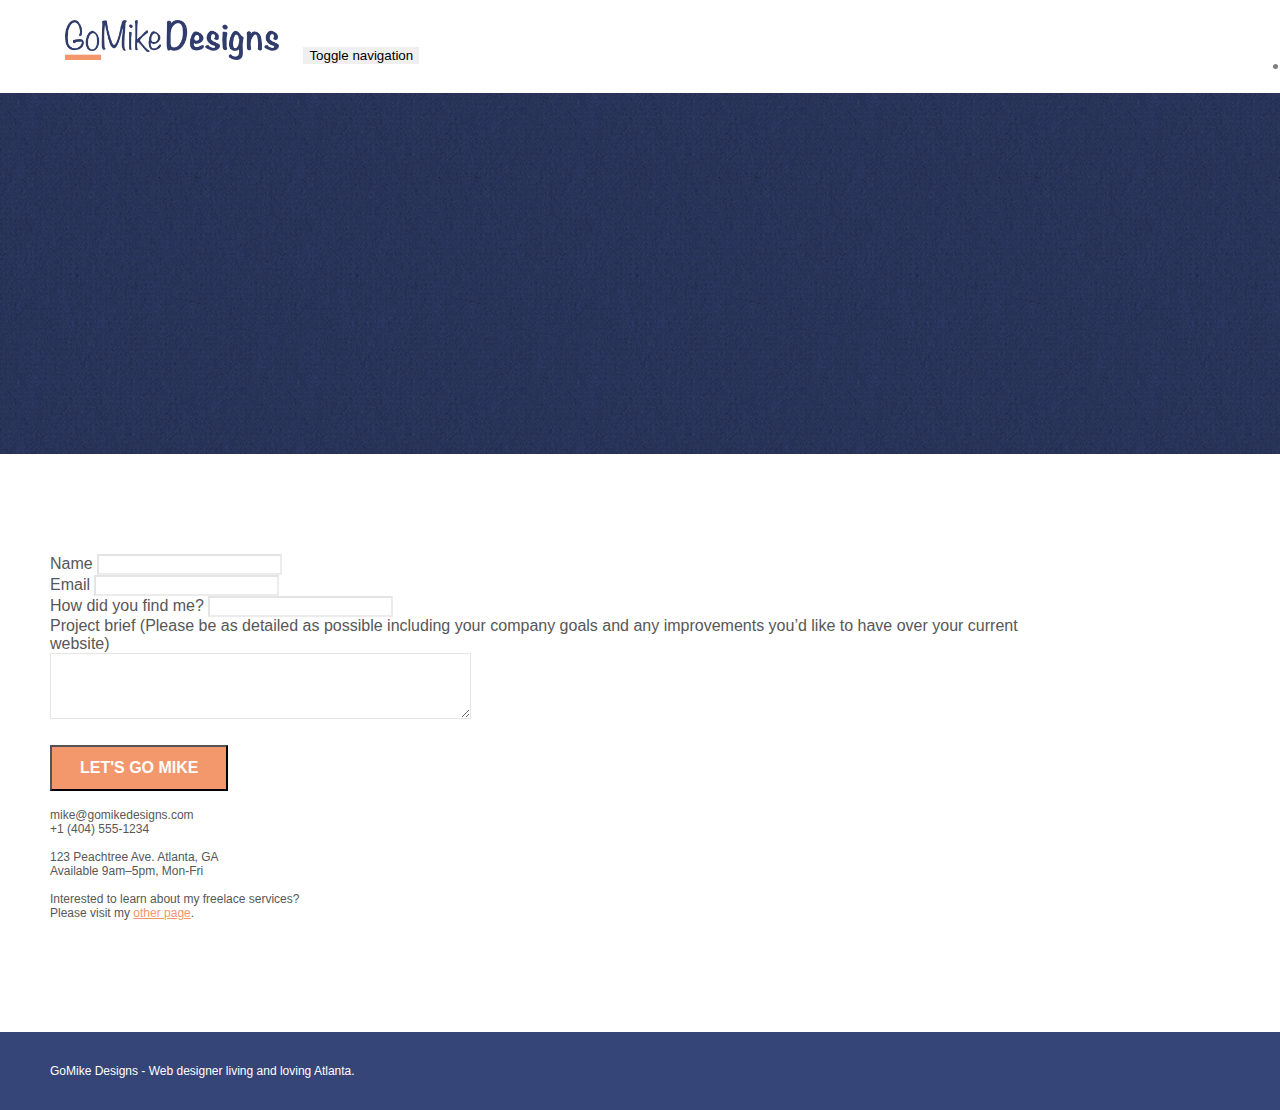
==== contact.html @ fe83f24f "Modify page2 title to Contact.html" ====
<!doctype html>
<html lang="en">
<head>
    <meta charset="utf-8">
    <meta name="keywords" content="">
    <meta name="description" content="">
    <meta name="viewport" content="width=device-width, initial-scale=1.0, viewport-fit=cover">
    <link rel="shortcut icon" type="image/png" href="favicon.jpg">
    
	<link rel="stylesheet" type="text/css" href="./css/bootstrap.min.css">
	<link rel="stylesheet" type="text/css" href="style.css">
	<link rel="stylesheet" type="text/css" href="./css/font-awesome.min.css">
	<link rel="stylesheet" type="text/css" href="./css/et-line.min.css">
	
    
	<script src="./js/jquery-2.1.0.min.js"></script>
	<script src="./js/bootstrap.min.js"></script>
	<script src="./js/blocs.min.js"></script>
	<script src="./js/jqBootstrapValidation.js"></script>
	<script src="./js/formHandler.js"></script>
    <title>page2</title>

    
<!-- Analytics -->
 
<!-- Analytics END -->
    
</head>
<body>
<!-- Main container -->
<div class="page-container">
    
<!-- bloc-0 -->
<div class="bloc bgc-white l-bloc " id="bloc-0">
	<div class="container bloc-sm">
		<nav class="navbar row">
			<div class="navbar-header">
				<a class="navbar-brand" href="index.html"><img src="img/atlanta%20web%20design%20logo.png"  height="40" /></a>
				<button id="nav-toggle" type="button" class="ui-navbar-toggle navbar-toggle" data-toggle="collapse" data-target=".navbar-1">
					<span class="sr-only">Toggle navigation</span><span class="icon-bar"></span><span class="icon-bar"></span><span class="icon-bar"></span>
				</button>
			</div>
			<div class="collapse navbar-collapse navbar-1 special-dropdown-nav">
				<ul class="site-navigation nav navbar-nav">
					<li>
						<a href="index.html">Home</a>
					</li>
					<li>
					</li>
					<li>
						<a href="contact.html">page2</a>
					</li>
				</ul>
			</div>
		</nav>
	</div>
</div>
<!-- bloc-0 END -->

<!-- bloc-6 -->
<div class="bloc bg-dots-bg bg-repeat bgc-dark-slate-blue d-bloc bloc-bg-texture texture-paper" id="bloc-6">
	<div class="container bloc-lg">
		<div class="row">
			<div class="col-sm-12">
				<p class="text-center hero-bloc-text tc-white">
					Let&rsquo;s talk web design!
				</p>
				<p class="text-center mg-lg tc-white tight-width-whitespace">
					I&rsquo;m super excited that you want to work together.<br>Please fill in the form below or get in touch so I can learn about your project <br>and we can setup time to &nbsp;talk websites and Atlanta city love.
				</p>
			</div>
		</div>
	</div>
</div>
<!-- bloc-6 END -->

<!-- bloc-7 -->
<div class="bloc bgc-white l-bloc" id="bloc-7">
	<div class="container bloc-lg">
		<div class="row">
			<div class="col-sm-6">
				<form id="form_1" novalidate success-msg="Your message has been sent." fail-msg="Sorry it seems that our mail server is not responding, Sorry for the inconvenience!">
					<div class="form-group">
						<label>
							Name
						</label>
						<input id="name" class="form-control" required />
					</div>
					<div class="form-group">
						<label>
							Email
						</label>
						<input id="email" class="form-control" type="email" required />
					</div>
					<div class="form-group">
						<label>
							How did you find me?
						</label>
						<input class="form-control" type="email" required id="input_504" />
					</div>
					<div class="form-group">
						<label>
							Project brief (Please be as detailed as possible including your company goals and any improvements you&rsquo;d like to have over your current website)<br>
						</label><textarea id="message" class="form-control" rows="4" cols="50" required></textarea>
					</div> 
					<button class="bloc-button btn btn-lg btn-block cta-hero btn-atomic-tangerine" type="submit">
						Let's go Mike
					</button>
				</form>
			</div>
			<div class="col-sm-6">
				<p>
					mike@gomikedesigns.com<br>+1 (404) 555-1234<br> <br>123 Peachtree Ave. Atlanta, GA<br>Available 9am–5pm, Mon-Fri <br> <br>Interested to learn about my freelace services? <br>Please visit my&nbsp;<a class="ltc-atomic-tangerine" href="index.html">other page</a>.
				</p>
			</div>
		</div>
	</div>
</div>
<!-- bloc-7 END -->

<!-- ScrollToTop Button -->
<a class="bloc-button btn btn-d scrollToTop" onclick="scrollToTarget('1')"><span class="fa fa-chevron-up"></span></a>
<!-- ScrollToTop Button END-->


<!-- Footer - bloc-8 -->
<div class="bloc bgc-dark-slate-blue d-bloc" id="bloc-8">
	<div class="container bloc-sm">
		<div class="row">
			<div class="col-sm-12">
				<p class="text-center white">
					GoMike Designs - Web designer living and loving Atlanta.<br>
				</p>
				<div class="row row-no-gutters social">
					<div class="col-sm-3">
						<div class="text-center">
							<a class="social" href="index.html"><span class="fa fa-twitter icon-md"></span></a>
						</div>
					</div>
					<div class="col-sm-3">
						<div class="text-center">
							<a class="social" href="index.html"><span class="fa fa-facebook icon-md"></span></a>
						</div>
					</div>
					<div class="col-sm-3">
						<div class="text-center">
							<a class="social" href="index.html"><span class="fa fa-dribbble icon-md"></span></a>
						</div>
					</div>
					<div class="col-sm-3">
						<div class="text-center">
							<a class="social" href="index.html"><span class="fa fa-instagram icon-md"></span></a>
						</div>
					</div>
				</div>
			</div>
		</div>
	</div>
</div>
<!-- Footer - bloc-8 END -->

</div>
<!-- Main container END -->
    

</body>
</html>
---- style.css ----
body {
    margin: 0;
    padding: 0;
    background: #FFF;
    overflow-x: hidden;
    -webkit-font-smoothing: antialiased;
    -moz-osx-font-smoothing: grayscale;
}

a,
button {
    transition: all .3s ease-in-out;
    outline: none!important;
}

a:hover {
    text-decoration: none;
    cursor: pointer;
}

#page-loading-blocs-notifaction {
    position: fixed;
    top: 0;
    bottom: 0;
    width: 100%;
    z-index: 100000;
    background: #FFFFFF url("img/pageload-spinner.gif") no-repeat center center;
}

.bloc {
    width: 100%;
    clear: both;
    background: 50% 50% no-repeat;
    padding: 0 50px;
    -webkit-background-size: cover;
    -moz-background-size: cover;
    -o-background-size: cover;
    background-size: cover;
    position: relative;
}

.bloc .container {
    padding-left: 0;
    padding-right: 0;
}

.bloc-lg {
    padding: 100px 50px;
}

.bloc-md {
    padding: 50px;
}

.bloc-sm {
    padding: 20px 50px;
}

.bg-center,
.bg-l-edge,
.bg-r-edge,
.bg-t-edge,
.bg-b-edge,
.bg-tl-edge,
.bg-bl-edge,
.bg-tr-edge,
.bg-br-edge,
.bg-repeat {
    -webkit-background-size: auto!important;
    -moz-background-size: auto!important;
    -o-background-size: auto!important;
    background-size: auto!important;
}

.bg-repeat {
    background: repeat;
}

.bg-t-edge {
    background: top no-repeat;
}

.bloc-bg-texture::before {
    content: "";
    background-size: 2px 2px;
    position: absolute;
    top: 0;
    bottom: 0;
    left: 0;
    right: 0;
}

.texture-paper::before {
    background: url("img/texture-paper.webp");
    background-size: 280px 280px;
}

.b-parallax {
    background-attachment: fixed;
}

.d-bloc {
    color: rgba(255, 255, 255, .7);
}

.d-bloc button:hover {
    color: rgba(255, 255, 255, .9);
}

.d-bloc .icon-round,
.d-bloc .icon-square,
.d-bloc .icon-rounded,
.d-bloc .icon-semi-rounded-a,
.d-bloc .icon-semi-rounded-b {
    border-color: rgba(255, 255, 255, .9);
}

.d-bloc .divider-h span {
    border-color: rgba(255, 255, 255, .2);
}

.d-bloc .a-btn,
.d-bloc .navbar a,
.d-bloc .navbar-brand,
.d-bloc a .icon-sm,
.d-bloc a .icon-md,
.d-bloc a .icon-lg,
.d-bloc a .icon-xl,
.d-bloc h1 a,
.d-bloc h2 a,
.d-bloc h3 a,
.d-bloc h4 a,
.d-bloc h5 a,
.d-bloc h6 a,
.d-bloc p a {
    color: rgba(255, 255, 255, .6);
}

.d-bloc .a-btn:hover,
.d-bloc .navbar a:hover,
.d-bloc .navbar-brand:hover,
.d-bloc a:hover .icon-sm,
.d-bloc a:hover .icon-md,
.d-bloc a:hover .icon-lg,
.d-bloc a:hover .icon-xl,
.d-bloc h1 a:hover,
.d-bloc h2 a:hover,
.d-bloc h3 a:hover,
.d-bloc h4 a:hover,
.d-bloc h5 a:hover,
.d-bloc h6 a:hover,
.d-bloc p a:hover {
    color: rgba(255, 255, 255, 1);
}

.d-bloc .navbar-toggle .icon-bar {
    background: rgba(255, 255, 255, 1);
}

.d-bloc .btn-wire,
.d-bloc .btn-wire:hover {
    color: rgba(255, 255, 255, 1);
    border-color: rgba(255, 255, 255, 1);
}

.d-bloc .panel {
    color: rgba(0, 0, 0, .5);
}

.d-bloc .panel button:hover {
    color: rgba(0, 0, 0, .7);
}

.d-bloc .panel icon {
    border-color: rgba(0, 0, 0, .7);
}

.d-bloc .panel .divider-h span {
    border-color: rgba(0, 0, 0, .1);
}

.d-bloc .panel .a-btn {
    color: rgba(0, 0, 0, .6);
}

.d-bloc .panel .a-btn:hover {
    color: rgba(0, 0, 0, 1);
}

.d-bloc .panel .btn-wire,
.d-bloc .panel .btn-wire:hover {
    color: rgba(0, 0, 0, .7);
    border-color: rgba(0, 0, 0, .3);
}

.d-bloc .panel,
.l-bloc {
    color: rgba(0, 0, 0, .5);
}

.d-bloc .panel button:hover,
.l-bloc button:hover {
    color: rgba(0, 0, 0, .7);
}

.l-bloc .icon-round,
.l-bloc .icon-square,
.l-bloc .icon-rounded,
.l-bloc .icon-semi-rounded-a,
.l-bloc .icon-semi-rounded-b {
    border-color: rgba(0, 0, 0, .7);
}

.d-bloc .panel .divider-h span,
.l-bloc .divider-h span {
    border-color: rgba(0, 0, 0, .1);
}

.d-bloc .panel .a-btn,
.l-bloc .a-btn,
.l-bloc .navbar a,
.l-bloc .navbar-brand,
.l-bloc a .icon-sm,
.l-bloc a .icon-md,
.l-bloc a .icon-lg,
.l-bloc a .icon-xl,
.l-bloc h1 a,
.l-bloc h2 a,
.l-bloc h3 a,
.l-bloc h4 a,
.l-bloc h5 a,
.l-bloc h6 a,
.l-bloc p a {
    color: rgba(0, 0, 0, .6);
}

.d-bloc .panel .a-btn:hover,
.l-bloc .a-btn:hover,
.l-bloc .navbar a:hover,
.l-bloc .navbar-brand:hover,
.l-bloc a:hover .icon-sm,
.l-bloc a:hover .icon-md,
.l-bloc a:hover .icon-lg,
.l-bloc a:hover .icon-xl,
.l-bloc h1 a:hover,
.l-bloc h2 a:hover,
.l-bloc h3 a:hover,
.l-bloc h4 a:hover,
.l-bloc h5 a:hover,
.l-bloc h6 a:hover,
.l-bloc p a:hover {
    color: rgba(0, 0, 0, 1);
}

.l-bloc .navbar-toggle .icon-bar {
    color: rgba(0, 0, 0, .6);
}

.d-bloc .panel .btn-wire,
.d-bloc .panel .btn-wire:hover,
.l-bloc .btn-wire,
.l-bloc .btn-wire:hover {
    color: rgba(0, 0, 0, .7);
    border-color: rgba(0, 0, 0, .3);
}

.voffset {
    margin-top: 30px;
}

.voffset-lg {
    margin-top: 80px;
}

.row-no-gutters {
    margin-right: 0;
    margin-left: 0;
}

.row.row-no-gutters > [class^="col-"],
.row.row-no-gutters > [class*=" col-"] {
    padding-right: 0;
    padding-left: 0;
}

#bloc-2-services p {
    font-size: 11px;
}

.navbar {
    margin-bottom: 0;
    z-index: 1;
}

.navbar-brand {
    height: auto;
    padding: 3px 15px;
    font-size: 25px;
    font-weight: normal;
    font-weight: 600;
    line-height: 44px;
}

.navbar-brand img {
    max-height: 200px;
    margin: 0 5px 0 0;
    display: inline;
}

.navbar-brand img[src$=svg] {
    min-width: 100px;
}

.nav-center .navbar-brand img {
    margin: 0;
}

.navbar .nav {
    padding-top: 2px;
    margin-right: -16px;
    float: right;
    z-index: 1;
}

.nav > li {
    float: left;
    margin-top: 4px;
    font-size: 16px;
}

.navbar-nav .open .dropdown-menu > li > a {
    text-align: inherit;
}

.nav > li a:hover,
.nav > li a:focus {
    background: transparent;
}

.navbar-toggle {
    margin: 10px 10px 0 0;
    border: 0px;
}

.navbar-toggle:hover {
    background: transparent!important;
}

.navbar-toggle .icon-bar {
    background-color: rgba(0, 0, 0, .5);
    width: 26px;
}

.nav-invert .navbar .nav {
    float: left;
}

.nav-invert .navbar-header,
.nav-invert .navbar-brand {
    float: right;
    position: relative;
    z-index: 2;
}

@media (min-width: 768px) {
    .site-navigation {
        position: absolute;
        top: 50%;
        right: 20px;
        transform: translate(0, -50%);
        -webkit-transform: translateY(-50%);
    }
    .nav > li .dropdown-menu a,
    .nav > li .dropdown-menu a:hover {
        color: #484848;
    }
    .nav-invert .site-navigation {
        left: 0;
        right: 0;
    }
    .nav-center {
        text-align: center;
    }
    .nav-center .navbar-header {
        width: 100%;
    }
    .nav-center .navbar-header,
    .nav-center .navbar-brand,
    .nav-center .nav > li {
        float: none;
        display: inline-block;
    }
    .nav-center .site-navigation {
        position: relative;
        width: 100%;
        right: 0;
        margin-right: 0px;
        margin-top: 20px;
    }
    .nav-center.mini-nav .navbar-toggle {
        float: none;
        margin: 10px auto 0;
    }
}

.nav > li > .dropdown a {
    background: none!important;
    display: block;
    padding: 14px 15px;
}

nav .caret {
    margin: 0 5px;
}

.dropdown-menu .dropdown-menu {
    top: -8px;
    left: 100%;
}

.dropdown-menu .dropmenu-flow-right {
    top: 100%;
    left: 0;
    margin-left: -1px;
    border-top-left-radius: 0;
    border-top-right-radius: 0;
}

.dropdown-menu .dropdown span {
    border: 4px solid black;
    border-top-color: transparent;
    border-right-color: transparent;
    border-bottom-color: transparent;
    margin: 6px -5px 0 0!important;
    float: right;
}

.mg-md {
    margin-top: 10px;
    margin-bottom: 20px;
}

.mg-lg {
    margin-top: 10px;
    margin-bottom: 40px;
}

.btn {
    margin: 0 5px 5px 0;
}

.btn.pull-right {
    margin: 0 0 5px 5px;
}

.btn-d,
.btn-d:hover,
.btn-d:focus {
    color: #FFF;
    background: rgba(0, 0, 0, .3);
}

button {
    outline: none!important;
}

.btn-rd {
    border-radius: 40px;
}

.btn-clean {
    border: 1px solid rgba(0, 0, 0, .08);
    border-bottom-color: rgba(0, 0, 0, .1);
    text-shadow: 0 1px 0 rgba(0, 0, 1, .1);
    box-shadow: 0 1px 3px rgba(0, 0, 1, .25), inset 0 1px 0 0 rgba(255, 255, 255, .15);
}

.icon-md {
    font-size: 30px!important;
}

.icon-lg {
    font-size: 60px!important;
}

.sm-shadow {
    text-shadow: 0 1px 2px rgba(0, 0, 0, .3);
}

.panel-sq,
.panel-sq .panel-heading,
.panel-sq .panel-footer {
    border-radius: 0;
}

.panel-rd {
    border-radius: 30px;
}

.panel-rd .panel-heading {
    border-radius: 29px 29px 0 0;
}

.panel-rd .panel-footer {
    border-radius: 0 0 29px 29px;
}

.form-control {
    border-color: rgba(0, 0, 0, .1);
    box-shadow: none;
}

.scrollToTop {
    width: 40px;
    height: 40px;
    position: fixed;
    bottom: 20px;
    right: 20px;
    opacity: 0;
    z-index: 500;
    transition: all .3s ease-in-out;
}

.scrollToTop span {
    margin-top: 6px;
}

.showScrollTop {
    font-size: 14px;
    opacity: 1;
}

a[data-lightbox] {
    position: relative;
    display: block;
    text-align: center;
}

a[data-lightbox]:hover::before {
    content: "+";
    font-family: "HelveticaNeue-Light", "Helvetica Neue Light", "Helvetica Neue", Helvetica, Arial;
    font-size: 32px;
    width: 50px;
    height: 50px;
    margin-left: -25px;
    border-radius: 50%;
    background: rgba(0, 0, 0, .6);
    color: #FFF;
    font-weight: 100;
    z-index: 1;
    position: absolute;
    top: 50%;
    transform: translateY(-50%);
    -webkit-transform: translateY(-50%);
}

a[data-lightbox]:hover img {
    opacity: 0.6;
    -webkit-animation-fill-mode: none;
    animation-fill-mode: none;
}

#lightbox-modal {
    display: flex;
    align-items: center;
}

#lightbox-modal .modal-dialog {
    width: 90%;
    max-width: 900px;
    margin: 0 auto 0;
}

#lightbox-modal .modal-dialog img {
    max-height: 90vh;
    margin: 0 auto;
}

.lightbox-caption {
    padding: 20px;
    color: #FFF;
    background: rgba(0, 0, 0, .5);
    position: absolute;
    left: 15px;
    right: 15px;
    bottom: 5px;
}

.close-lightbox {
    color: #FFF;
    font-size: 30px;
    position: absolute;
    top: 20px;
    right: 20px;
    z-index: 20;
    background: rgba(0, 0, 0, .5);
    border: none;
    line-height: 30px;
    padding: 0 9px 5px;
    opacity: 0.3;
}

.close-lightbox:hover,
.next-lightbox:hover,
.prev-lightbox:hover {
    opacity: 1.0;
    color: #FFF;
}

.next-lightbox,
.prev-lightbox {
    font-size: 20px;
    color: rgba(255, 255, 255, .9);
    background: rgba(0, 0, 0, .5);
    transition: all .2s ease-in-out;
    position: absolute;
    top: 45%;
    z-index: 1;
    opacity: 0.4;
}

.next-lightbox {
    padding: 6px 8px 1px 13px;
    right: 25px;
}

.prev-lightbox {
    padding: 6px 13px 1px 10px;
    left: 25px;
}

.snapshot-lb .modal-body {
    padding-bottom: 45px;
}

.snapshot-lb .lightbox-caption {
    padding: 0;
    color: rgba(0, 0, 0, .5);
    background: none;
}

h1,
h2,
h3,
h4,
h5,
h6,
p,
label,
.btn,
a {
    font-family: "helvetica";
    font-weight: 400;
    color: #575757!important;
}

.container {
    max-width: 1000px;
}

.hero-bloc-text {
    font-size: 38px;
}

.hero-bloc-text-sub {
    font-size: 36px;
}

.statement-bloc-text {
    line-height: 26px;
    font-style: italic;
    font-size: 20px;
    text-align: center;
    font-weight: lighter;
    max-width: 520px;
    margin: auto auto auto auto;
}

p {
    font-size: 12px;
}

.tight-width-whitespace {
    max-width: 600px;
    margin: auto auto auto auto;
}

.h1 {
    font-size: 20px;
    font-family: "Open Sans";
}

.cta-hero {
    margin-top: 22px;
    color: #FFFFFF!important;
    text-transform: uppercase;
    padding: 12px 28px 12px 28px;
    font-size: 1.0em;
    font-weight: 700;
}

.social {
    max-width: 400px;
    margin: auto auto auto auto;
}

h2 {
    font-size: 22px;
    line-height: 1.4em;
}

h3 {
    font-size: 15px;
    text-transform: uppercase;
    font-weight: 700;
    color: #333333!important;
}

.med-width-whitespace {
    max-width: 800px;
    margin: auto auto auto auto;
    box-shadow: 0px 0px 0px #000000;
}

h1 {
    color: #333333!important;
}

h4 {
    color: #333333!important;
}

.icons {
    margin-bottom: 14px;
    margin-top: 24px;
}

.white {
    color: #FFFFFF!important;
}

.portfolio-thumb {
    margin-bottom: 24px;
}

.portfolio-row {
    margin-bottom: 44px;
    margin-top: 50px;
}

.avatar {
    box-shadow: 0px 4px 9px rgba(0, 0, 0, 0.3);
}

.black-background {
    background-color: rgba(35, 31, 32, 0.7);
    padding: 40px 40px 40px 40px;
}

.bold-link {
    font-weight: 900;
    text-decoration: underline!important;
}

.service-header {
    font-size: 15px;
    font-weight: 700;
    text-transform: uppercase;
}

.bgc-white {
    background-color: #FFFFFF;
}

.bgc-dark-slate-blue {
    background-color: #364577;
}

.bgc-atomic-tangerine {
    background-color: #F3976C;
}

.tc-white {
    color: #364577!important;
}

.btn-atomic-tangerine {
    background: #F3976C;
    color: #FFFFFF!important;
}

.btn-atomic-tangerine:hover {
    background: #c27956!important;
    color: #FFFFFF!important;
}

.ltc-white {
    color: #FFFFFF!important;
}

.ltc-white:hover {
    color: #cccccc!important;
}

.ltc-atomic-tangerine {
    color: #F3976C!important;
}

.ltc-atomic-tangerine:hover {
    color: #c27956!important;
}

.icon-dark-slate-blue {
    color: #364577!important;
    border-color: #364577!important;
}

.bg-dots-bg {
    background-image: url("img/dots-bg.png");
}

.bg-lines-h2-bg {
    background-image: url("img/lines-h2-bg.png");
}

.bg-atlanta-20made-20sign {
    background-image: url("img/atlanta%20made%20sign.webp");
}

.bg-atlanta-20made-20sign-20orange {
    background-image: url("img/atlanta%20made%20sign%20orange.webp");
}

@media (max-width: 1024px) {
    .bloc {
        padding-left: 20px;
        padding-right: 20px;
    }
    .bloc.full-width-bloc,
    .bloc-tile-2.full-width-bloc .container,
    .bloc-tile-3.full-width-bloc .container,
    .bloc-tile-4.full-width-bloc .container {
        padding-left: 0;
        padding-right: 0;
    }
}

@media (max-width: 992px) and (min-width: 768px) {
    .navbar .nav {
        max-width: 80%
    }
    .nav-center.navbar .nav {
        max-width: 100%
    }
}

@media only screen and (min-device-width: 768px) and (max-device-width: 1024px) and (orientation: landscape) {
    .b-parallax {
        background-attachment: scroll;
    }
}

@media only screen and (min-device-width: 1024px) and (max-device-width: 1366px) and (-webkit-min-device-pixel-ratio: 1.5) {
    .b-parallax {
        background-attachment: scroll;
    }
}

@media (max-width: 991px) {
    .container {
        width: 100%;
    }
    .b-parallax {
        background-attachment: scroll;
    }
    .page-container,
    #hero-bloc {
        overflow-x: hidden;
        position: relative;
    }
    .bloc {
        padding-left: constant(safe-area-inset-left);
        padding-right: constant(safe-area-inset-right);
    }
    .bloc-group,
    .bloc-group .bloc {
        display: block;
        width: 100%;
    }
    .bloc-fill-screen .fill-bloc-top-edge,
    .bloc-fill-screen .fill-bloc-bottom-edge {
        padding: 0 20px;
        padding-left: constant(safe-area-inset-left);
        padding-right: constant(safe-area-inset-right);
    }
}

@media (max-width: 767px) {
    .page-container {
        overflow-x: hidden;
        position: relative;
    }
    h1,
    h2,
    h3,
    h4,
    h5,
    h6,
    p,
    #disqus_thread {
        padding-left: 10px!important;
        padding-right: 10px!important;
    }
    .b-parallax {
        background-attachment: scroll;
    }
    .navbar .nav {
        padding-top: 0;
        border-top: 1px solid rgba(0, 0, 0, .2);
        float: none!important;
    }
    .navbar.row {
        margin-left: 0;
        margin-right: 0;
    }
    .site-navigation {
        position: inherit;
        transform: none;
        -webkit-transform: none;
        -ms-transform: none;
    }
    .nav > li {
        margin-top: 0;
        border-bottom: 1px solid rgba(0, 0, 0, .1);
        background: rgba(0, 0, 0, .05);
        text-align: left;
        padding-left: 15px;
        width: 100%;
    }
    .nav > li:hover {
        background: rgba(0, 0, 0, .08);
    }
    .dropdown .dropdown a .caret {
        float: none;
        margin: 5px 0 0 10px!important;
        border: 4px solid black;
        border-bottom-color: transparent;
        border-right-color: transparent;
        border-left-color: transparent;
    }
    #hero-bloc .navbar .nav {
        background: rgba(0, 0, 0, .8);
    }
    #hero-bloc .navbar .nav a {
        color: rgba(255, 255, 255, .6);
    }
    .hero {
        padding: 50px 0;
    }
    .hero-nav {
        left: -1px;
        right: -1px;
    }
    .navbar-collapse {
        padding: 0;
        overflow-x: hidden;
        -webkit-box-shadow: none;
        box-shadow: none;
    }
    .navbar-brand img {
        max-height: 40px;
        width: auto;
    }
    .nav-invert .navbar-header {
        float: none;
        width: 100%;
    }
    .nav-invert .navbar-toggle {
        float: left;
        margin-left: 10px;
    }
    .bloc {
        padding-left: 0;
        padding-right: 0;
    }
    .bloc-xxl,
    .bloc-xl,
    .bloc-lg {
        padding: 40px 0;
    }
    .bloc-sm,
    .bloc-md {
        padding-left: 0;
        padding-right: 0;
    }
    .bloc-tile-2 .container,
    .bloc-tile-3 .container,
    .bloc-tile-4 .container,
    .bloc-fill-screen .fill-bloc-top-edge,
    .bloc-fill-screen .fill-bloc-bottom-edge {
        padding-left: 0;
        padding-right: 0;
    }
    .a-block {
        padding: 0 10px;
    }
    .btn-dwn {
        display: none;
    }
    .voffset {
        margin-top: 5px;
    }
    .voffset-md {
        margin-top: 20px;
    }
    .voffset-lg {
        margin-top: 30px;
    }
    form {
        padding: 5px;
    }
    .close-lightbox {
        display: inline-block;
    }
    .blocsapp-device-iphone5 {
        background-size: 216px 425px;
        padding-top: 60px;
        width: 216px;
        height: 425px;
    }
    .blocsapp-device-iphone5 img {
        width: 180px;
        height: 320px;
    }
}

@media (max-width: 400px) {
    .bloc {
        padding-left: 0;
        padding-right: 0;
    }
}

@media (max-width: 767px) {
    .bloc-mob-center-text {
        text-align: center;
    }
}
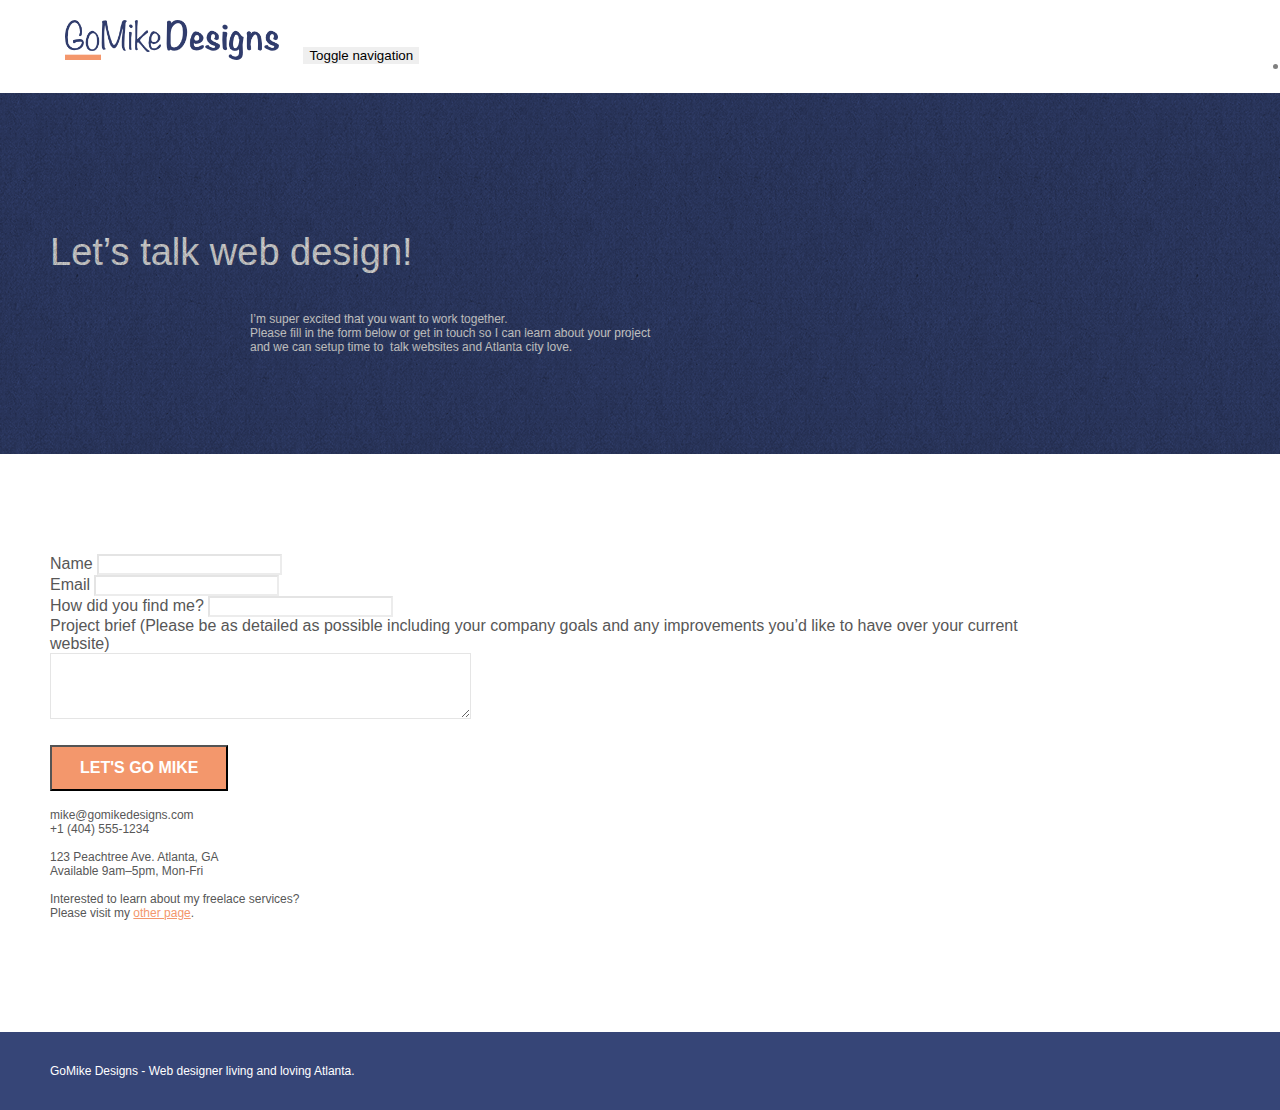
==== commit d0e060e0: "Change title page2 to Contact Us moved js script" ====
--- a/contact.html
+++ b/contact.html
@@ -13,12 +13,7 @@
 	<link rel="stylesheet" type="text/css" href="./css/et-line.min.css">
 	
     
-	<script src="./js/jquery-2.1.0.min.js"></script>
-	<script src="./js/bootstrap.min.js"></script>
-	<script src="./js/blocs.min.js"></script>
-	<script src="./js/jqBootstrapValidation.js"></script>
-	<script src="./js/formHandler.js"></script>
-    <title>page2</title>
+    <title>Contact Us</title>
 
     
 <!-- Analytics -->
@@ -161,6 +156,12 @@
 
 </div>
 <!-- Main container END -->
+
+<script src="./js/jquery-2.1.0.min.js"></script>
+<script src="./js/bootstrap.min.js"></script>
+<script src="./js/blocs.min.js"></script>
+<script src="./js/jqBootstrapValidation.js"></script>
+<script src="./js/formHandler.js"></script>
     
 
 </body>
--- a/style.css
+++ b/style.css
@@ -781,7 +781,7 @@
 }
 
 .tc-white {
-    color: #364577!important;
+    color: #f5f5f5 !important;
 }
 
 .btn-atomic-tangerine {
@@ -1045,4 +1045,13 @@
     .bloc-mob-center-text {
         text-align: center;
     }
+}
+
+.nav-links {
+    text-decoration: underline;
+}
+
+.nav-links:hover {
+    cursor: pointer;
+
 }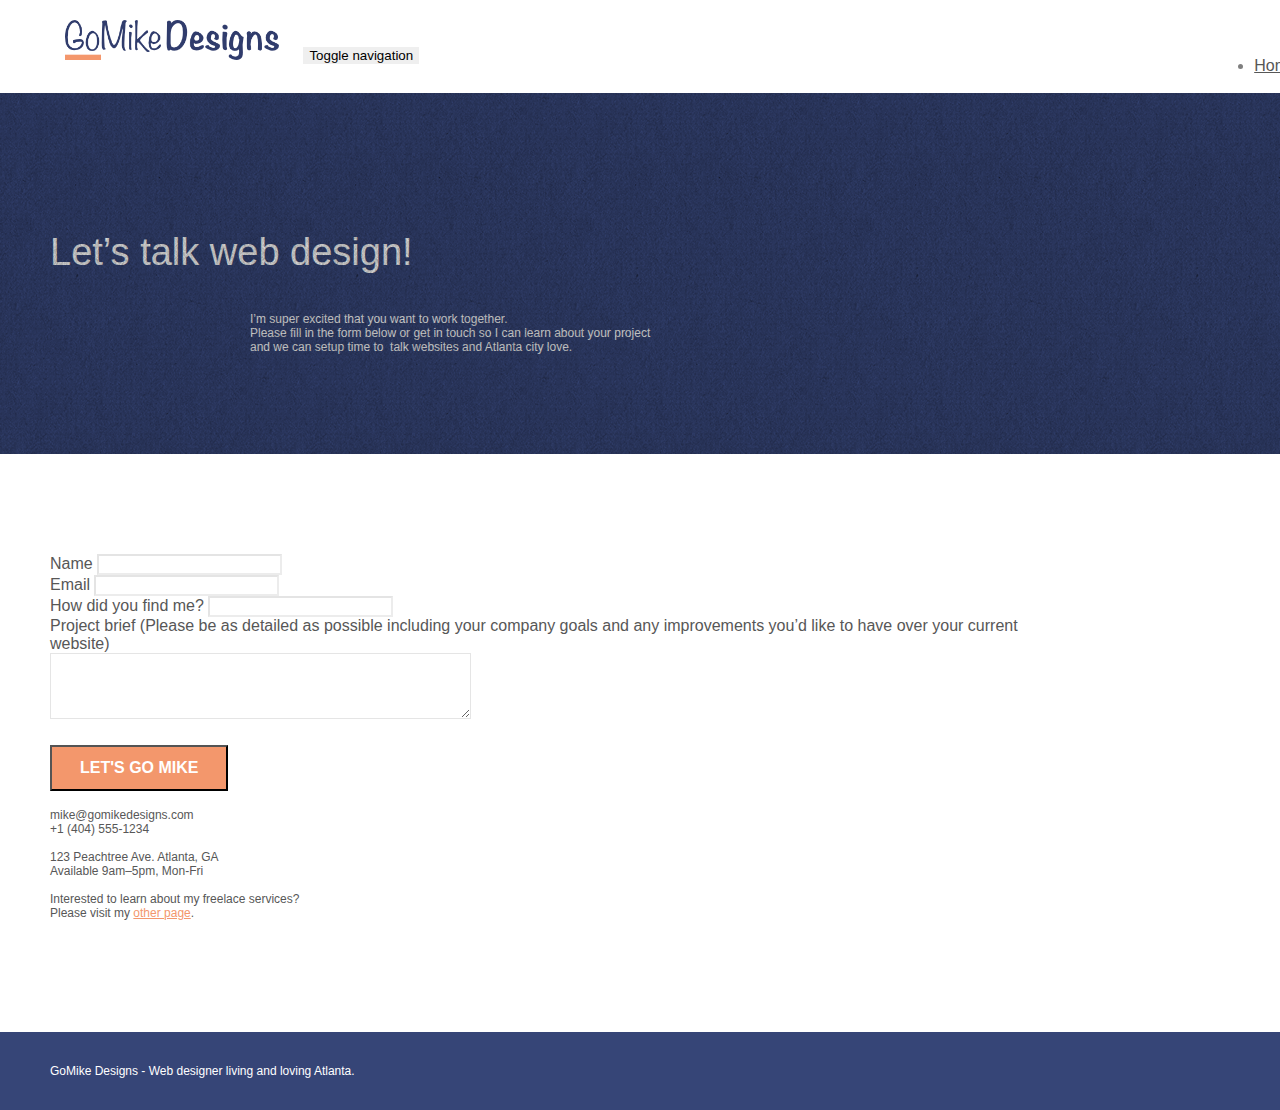
==== commit d482ab6e: "add aria labels contact us page footer" ====
--- a/contact.html
+++ b/contact.html
@@ -2,8 +2,9 @@
 <html lang="en">
 <head>
     <meta charset="utf-8">
-    <meta name="keywords" content="">
-    <meta name="description" content="">
+	<meta name="keywords" content="freelance web designer atlanta, freelance web developer,  web developer for hire, freelance website designer, freelance website developer, freelance graphic designer websites, freelance web designer near me, front end web developer, frontend developer
+	, freelance front end developer, website developer, web design company, website development company, web development services, website developer near me">
+    <meta name="description" content="Hi, this is Mike! I'm a freelance web designer from Atlanta Georgia and this is my web design company - GoMike Design. Here at GoMike Design we take pride in helping you turn your website design dreams into reality. Hop in and come see the wonderful web development services we offer. We obviously offer, frontend development, we have plenty frontend developers for hire, we can support you with your website strategy and also help with logo design. If you live around Atlanta, Georgia, you've just found a website developer near you">
     <meta name="viewport" content="width=device-width, initial-scale=1.0, viewport-fit=cover">
     <link rel="shortcut icon" type="image/png" href="favicon.jpg">
     
@@ -23,10 +24,10 @@
 </head>
 <body>
 <!-- Main container -->
-<div class="page-container">
+<main class="page-container">
     
 <!-- bloc-0 -->
-<div class="bloc bgc-white l-bloc " id="bloc-0">
+<header class="bloc bgc-white l-bloc " id="bloc-0">
 	<div class="container bloc-sm">
 		<nav class="navbar row">
 			<div class="navbar-header">
@@ -38,22 +39,22 @@
 			<div class="collapse navbar-collapse navbar-1 special-dropdown-nav">
 				<ul class="site-navigation nav navbar-nav">
 					<li>
-						<a href="index.html">Home</a>
+						<a href="index.html" aria-label="visit our home page">Home</a>
 					</li>
 					<li>
 					</li>
 					<li>
-						<a href="contact.html">page2</a>
+						<a href="contact.html">Contact Us</a>
 					</li>
 				</ul>
 			</div>
 		</nav>
 	</div>
-</div>
+</header>
 <!-- bloc-0 END -->
 
 <!-- bloc-6 -->
-<div class="bloc bg-dots-bg bg-repeat bgc-dark-slate-blue d-bloc bloc-bg-texture texture-paper" id="bloc-6">
+<section class="bloc bg-dots-bg bg-repeat bgc-dark-slate-blue d-bloc bloc-bg-texture texture-paper" id="bloc-6">
 	<div class="container bloc-lg">
 		<div class="row">
 			<div class="col-sm-12">
@@ -66,7 +67,7 @@
 			</div>
 		</div>
 	</div>
-</div>
+</section>
 <!-- bloc-6 END -->
 
 <!-- bloc-7 -->
@@ -119,7 +120,7 @@
 
 
 <!-- Footer - bloc-8 -->
-<div class="bloc bgc-dark-slate-blue d-bloc" id="bloc-8">
+<footer class="bloc bgc-dark-slate-blue d-bloc" id="bloc-8">
 	<div class="container bloc-sm">
 		<div class="row">
 			<div class="col-sm-12">
@@ -129,32 +130,32 @@
 				<div class="row row-no-gutters social">
 					<div class="col-sm-3">
 						<div class="text-center">
-							<a class="social" href="index.html"><span class="fa fa-twitter icon-md"></span></a>
+							<a class="social" href="index.html" aria-label="Mike's twitter handle"><span class="fa fa-twitter icon-md"></span></a>
 						</div>
 					</div>
 					<div class="col-sm-3">
 						<div class="text-center">
-							<a class="social" href="index.html"><span class="fa fa-facebook icon-md"></span></a>
+							<a class="social" href="index.html" aria-label="Mike's facebook handle"><span class="fa fa-facebook icon-md"></span></a>
 						</div>
 					</div>
 					<div class="col-sm-3">
 						<div class="text-center">
-							<a class="social" href="index.html"><span class="fa fa-dribbble icon-md"></span></a>
+							<a class="social" href="index.html" aria-label="Mike's dribble handle"><span class="fa fa-dribbble icon-md"></span></a>
 						</div>
 					</div>
 					<div class="col-sm-3">
 						<div class="text-center">
-							<a class="social" href="index.html"><span class="fa fa-instagram icon-md"></span></a>
+							<a class="social" href="index.html" aria-label="Mike's instagram handle"><span class="fa fa-instagram icon-md"></span></a>
 						</div>
 					</div>
 				</div>
 			</div>
 		</div>
 	</div>
-</div>
+</footer>
 <!-- Footer - bloc-8 END -->
 
-</div>
+</main>
 <!-- Main container END -->
 
 <script src="./js/jquery-2.1.0.min.js"></script>
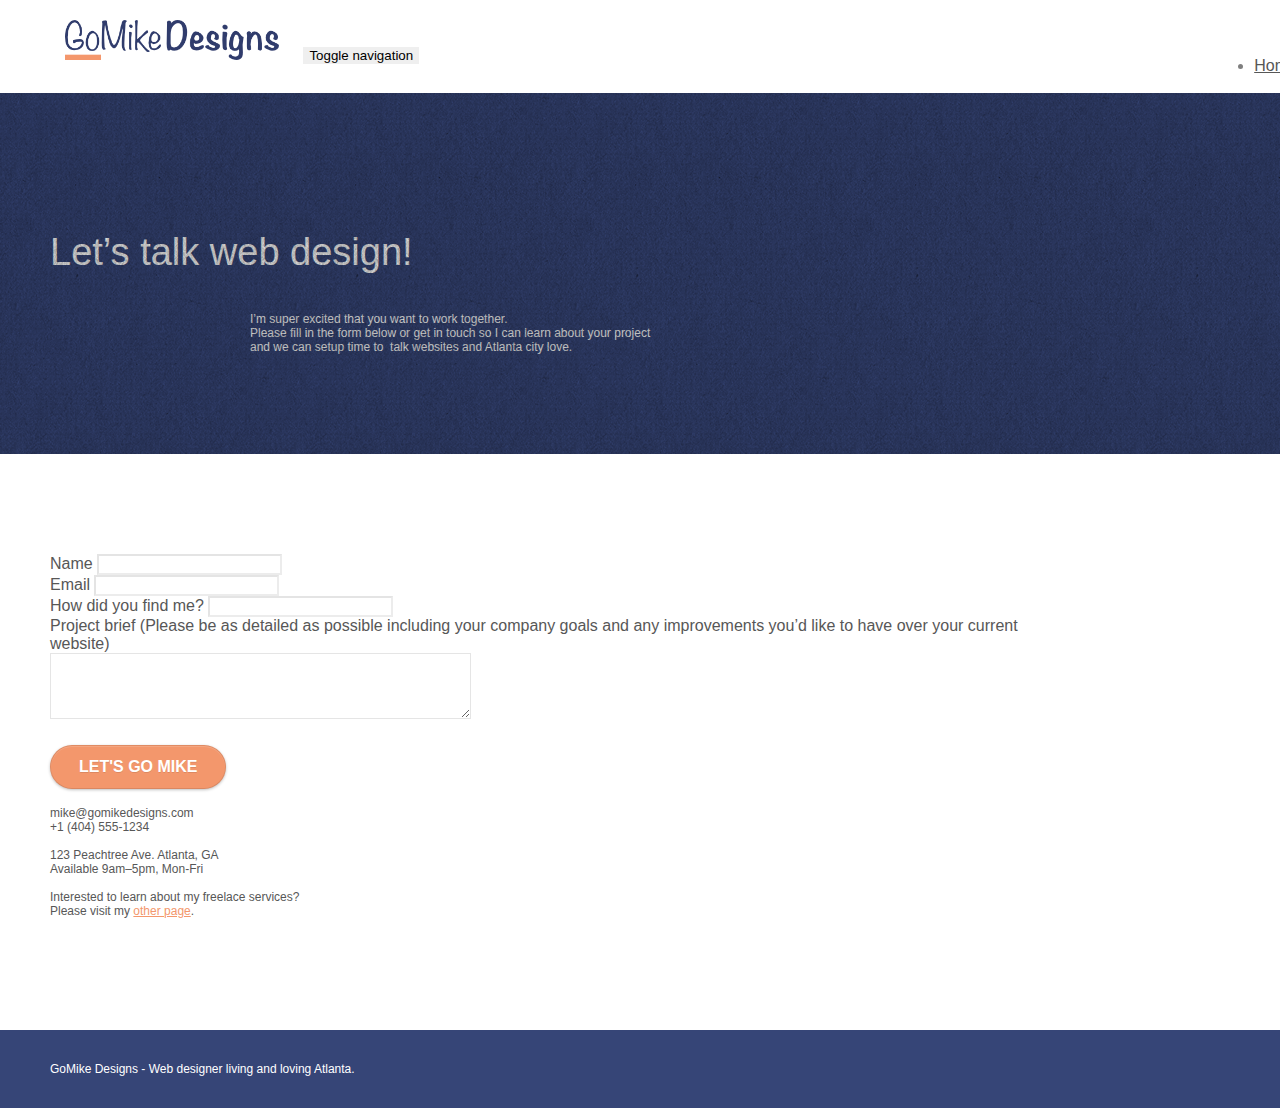
==== commit e5a56bcc: "Fix label elements for contact us page form" ====
--- a/contact.html
+++ b/contact.html
@@ -71,48 +71,49 @@
 <!-- bloc-6 END -->
 
 <!-- bloc-7 -->
-<div class="bloc bgc-white l-bloc" id="bloc-7">
+<section class="bloc bgc-white l-bloc" id="bloc-7">
 	<div class="container bloc-lg">
-		<div class="row">
-			<div class="col-sm-6">
-				<form id="form_1" novalidate success-msg="Your message has been sent." fail-msg="Sorry it seems that our mail server is not responding, Sorry for the inconvenience!">
-					<div class="form-group">
-						<label>
-							Name
-						</label>
-						<input id="name" class="form-control" required />
-					</div>
-					<div class="form-group">
-						<label>
-							Email
-						</label>
-						<input id="email" class="form-control" type="email" required />
-					</div>
-					<div class="form-group">
-						<label>
-							How did you find me?
-						</label>
-						<input class="form-control" type="email" required id="input_504" />
-					</div>
-					<div class="form-group">
-						<label>
-							Project brief (Please be as detailed as possible including your company goals and any improvements you&rsquo;d like to have over your current website)<br>
-						</label><textarea id="message" class="form-control" rows="4" cols="50" required></textarea>
-					</div> 
-					<button class="bloc-button btn btn-lg btn-block cta-hero btn-atomic-tangerine" type="submit">
-						Let's go Mike
-					</button>
-				</form>
+	  <div class="row">
+		<div class="col-sm-6">
+		  <form id="form_1" novalidate success-msg="Your message has been sent." fail-msg="Sorry it seems that our mail server is not responding, Sorry for the inconvenience!">
+			<div class="form-group">
+			  <label>
+				Name
+				<input id="name" class="form-control" required />
+			  </label>
 			</div>
-			<div class="col-sm-6">
-				<p>
-					mike@gomikedesigns.com<br>+1 (404) 555-1234<br> <br>123 Peachtree Ave. Atlanta, GA<br>Available 9am–5pm, Mon-Fri <br> <br>Interested to learn about my freelace services? <br>Please visit my&nbsp;<a class="ltc-atomic-tangerine" href="index.html">other page</a>.
-				</p>
+			<div class="form-group">
+			  <label>
+				Email
+				<input id="email" class="form-control" type="email" required />
+			  </label>
 			</div>
+			<div class="form-group">
+			  <label>
+				How did you find me?
+				<input class="form-control" type="text" required id="input_504" />
+			  </label>
+			</div>
+			<div class="form-group">
+			  <label>
+				Project brief (Please be as detailed as possible including your company goals and any improvements you&rsquo;d like to have over your current website)<br />
+				<textarea id="message" class="form-control" rows="4" cols="50" required></textarea>
+			  </label>
+			</div>
+			<button class="bloc-button btn btn-clean btn-rd btn-lg btn-block cta-hero btn-atomic-tangerine" type="submit">Let's go Mike</button>
+		  </form>
 		</div>
+		<div class="col-sm-6">
+		  <p>
+			mike@gomikedesigns.com<br />+1 (404) 555-1234<br />
+			<br />123 Peachtree Ave. Atlanta, GA<br />Available 9am–5pm, Mon-Fri <br />
+			<br />Interested to learn about my freelace services? <br />Please visit my&nbsp;<a class="ltc-atomic-tangerine" href="index.html">other page</a>.
+		  </p>
+		</div>
+	  </div>
 	</div>
-</div>
-<!-- bloc-7 END -->
+</section>
+  <!-- bloc-7 END -->
 
 <!-- ScrollToTop Button -->
 <a class="bloc-button btn btn-d scrollToTop" onclick="scrollToTarget('1')"><span class="fa fa-chevron-up"></span></a>
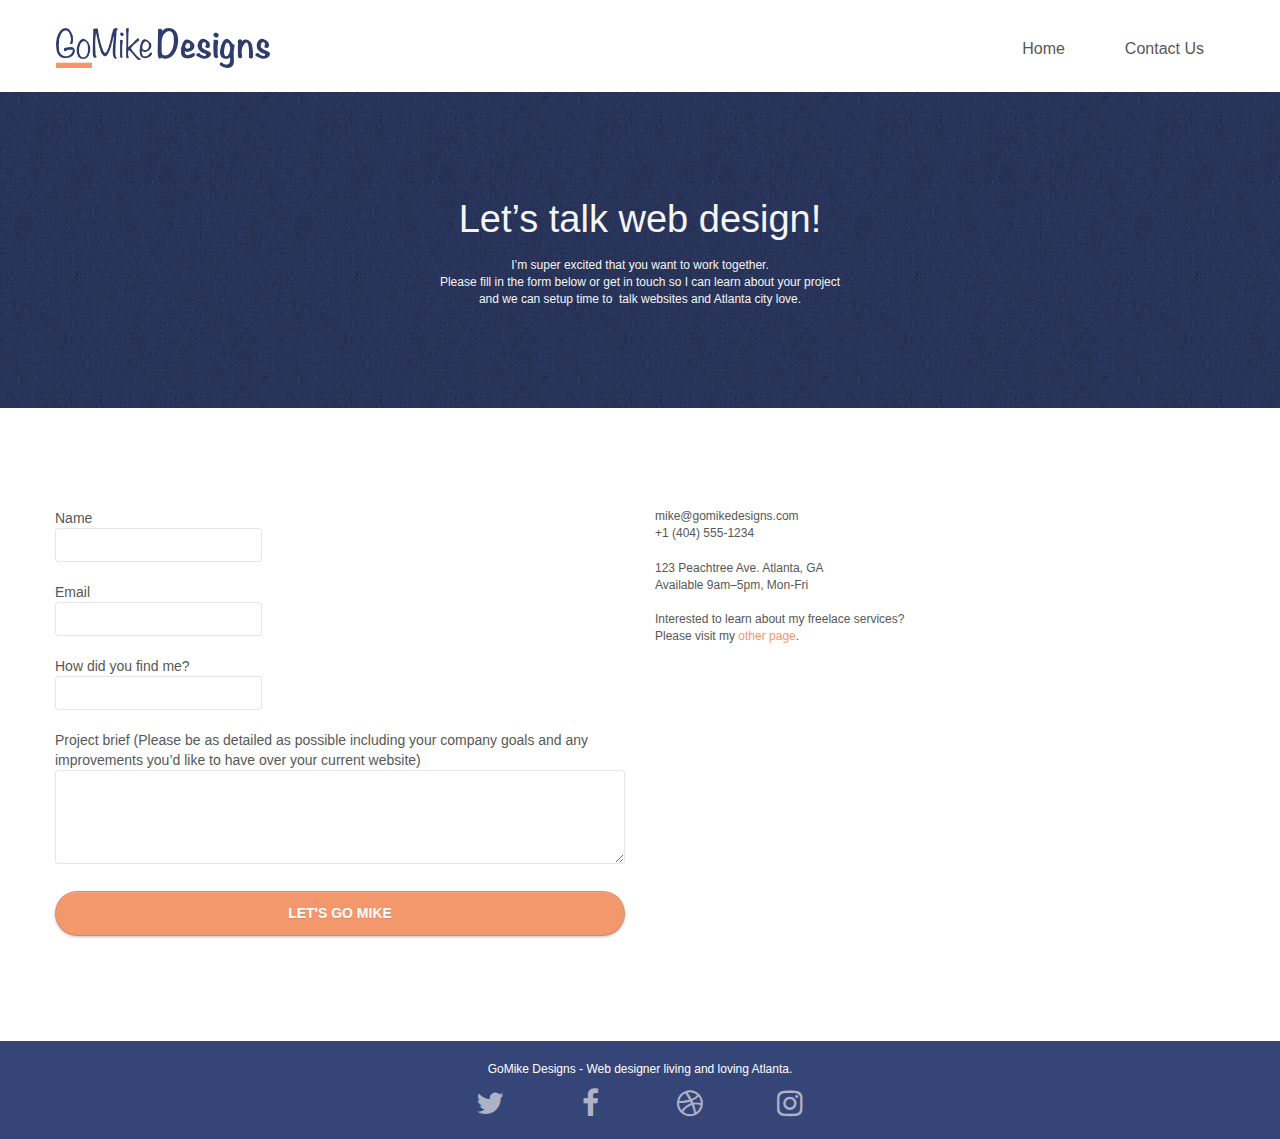
==== commit b4e418ad: "Mega commit, contact page final touches" ====
--- a/contact.html
+++ b/contact.html
@@ -8,10 +8,10 @@
     <meta name="viewport" content="width=device-width, initial-scale=1.0, viewport-fit=cover">
     <link rel="shortcut icon" type="image/png" href="favicon.jpg">
     
-	<link rel="stylesheet" type="text/css" href="./css/bootstrap.min.css">
+	<link rel="stylesheet" type="text/css" href="./css/bootstrap.css">
 	<link rel="stylesheet" type="text/css" href="style.css">
-	<link rel="stylesheet" type="text/css" href="./css/font-awesome.min.css">
-	<link rel="stylesheet" type="text/css" href="./css/et-line.min.css">
+	<link rel="stylesheet" type="text/css" href="./css/font-awesome.css">
+	<link rel="stylesheet" type="text/css" href="./css/et-line.css">
 	
     
     <title>Contact Us</title>
@@ -31,7 +31,7 @@
 	<div class="container bloc-sm">
 		<nav class="navbar row">
 			<div class="navbar-header">
-				<a class="navbar-brand" href="index.html"><img src="img/atlanta%20web%20design%20logo.png"  height="40" /></a>
+				<a class="navbar-brand" href="index.html"><img src="img/atlanta%20web%20design%20logo.png"  height="40" alt="GoMike Designs icon"/></a>
 				<button id="nav-toggle" type="button" class="ui-navbar-toggle navbar-toggle" data-toggle="collapse" data-target=".navbar-1">
 					<span class="sr-only">Toggle navigation</span><span class="icon-bar"></span><span class="icon-bar"></span><span class="icon-bar"></span>
 				</button>
@@ -61,7 +61,7 @@
 				<p class="text-center hero-bloc-text tc-white">
 					Let&rsquo;s talk web design!
 				</p>
-				<p class="text-center mg-lg tc-white tight-width-whitespace">
+				<p class="text-center mg-lg tc-white tight-width-whitespace" >
 					I&rsquo;m super excited that you want to work together.<br>Please fill in the form below or get in touch so I can learn about your project <br>and we can setup time to &nbsp;talk websites and Atlanta city love.
 				</p>
 			</div>
@@ -100,14 +100,14 @@
 				<textarea id="message" class="form-control" rows="4" cols="50" required></textarea>
 			  </label>
 			</div>
-			<button class="bloc-button btn btn-clean btn-rd btn-lg btn-block cta-hero btn-atomic-tangerine" type="submit">Let's go Mike</button>
+			<button class="bloc-button btn btn-clean btn-rd btn-lg btn-block cta-hero btn-atomic-tangerine" type="submit" aria-label="By clicking this button you agree to submit your form">Let's go Mike</button>
 		  </form>
 		</div>
 		<div class="col-sm-6">
 		  <p>
 			mike@gomikedesigns.com<br />+1 (404) 555-1234<br />
 			<br />123 Peachtree Ave. Atlanta, GA<br />Available 9am–5pm, Mon-Fri <br />
-			<br />Interested to learn about my freelace services? <br />Please visit my&nbsp;<a class="ltc-atomic-tangerine" href="index.html">other page</a>.
+			<br />Interested to learn about my freelace services? <br />Please visit my&nbsp;<a class="ltc-atomic-tangerine" href="index.html" aria-label="Redirect you to our homepage">other page</a>.
 		  </p>
 		</div>
 	  </div>
--- a/style.css
+++ b/style.css
@@ -1,33 +1,33 @@
 body {
     margin: 0;
     padding: 0;
-    background: #FFF;
+    background: #fff;
     overflow-x: hidden;
     -webkit-font-smoothing: antialiased;
     -moz-osx-font-smoothing: grayscale;
-}
-
-a,
-button {
-    transition: all .3s ease-in-out;
-    outline: none!important;
-}
-
-a:hover {
+  }
+  
+  a,
+  button {
+    transition: all 0.3s ease-in-out;
+    outline: none !important;
+  }
+  
+  a:hover {
     text-decoration: none;
     cursor: pointer;
-}
-
-#page-loading-blocs-notifaction {
+  }
+  
+  #page-loading-blocs-notifaction {
     position: fixed;
     top: 0;
     bottom: 0;
     width: 100%;
     z-index: 100000;
-    background: #FFFFFF url("img/pageload-spinner.gif") no-repeat center center;
-}
-
-.bloc {
+    background: #ffffff url("img/pageload-spinner.gif") no-repeat center center;
+  }
+  
+  .bloc {
     width: 100%;
     clear: both;
     background: 50% 50% no-repeat;
@@ -37,50 +37,50 @@
     -o-background-size: cover;
     background-size: cover;
     position: relative;
-}
-
-.bloc .container {
+  }
+  
+  .bloc .container {
     padding-left: 0;
     padding-right: 0;
-}
-
-.bloc-lg {
+  }
+  
+  .bloc-lg {
     padding: 100px 50px;
-}
-
-.bloc-md {
+  }
+  
+  .bloc-md {
     padding: 50px;
-}
-
-.bloc-sm {
+  }
+  
+  .bloc-sm {
     padding: 20px 50px;
-}
-
-.bg-center,
-.bg-l-edge,
-.bg-r-edge,
-.bg-t-edge,
-.bg-b-edge,
-.bg-tl-edge,
-.bg-bl-edge,
-.bg-tr-edge,
-.bg-br-edge,
-.bg-repeat {
-    -webkit-background-size: auto!important;
-    -moz-background-size: auto!important;
-    -o-background-size: auto!important;
-    background-size: auto!important;
-}
-
-.bg-repeat {
+  }
+  
+  .bg-center,
+  .bg-l-edge,
+  .bg-r-edge,
+  .bg-t-edge,
+  .bg-b-edge,
+  .bg-tl-edge,
+  .bg-bl-edge,
+  .bg-tr-edge,
+  .bg-br-edge,
+  .bg-repeat {
+    -webkit-background-size: auto !important;
+    -moz-background-size: auto !important;
+    -o-background-size: auto !important;
+    background-size: auto !important;
+  }
+  
+  .bg-repeat {
     background: repeat;
-}
-
-.bg-t-edge {
+  }
+  
+  .bg-t-edge {
     background: top no-repeat;
-}
-
-.bloc-bg-texture::before {
+  }
+  
+  .bloc-bg-texture::before {
     content: "";
     background-size: 2px 2px;
     position: absolute;
@@ -88,429 +88,429 @@
     bottom: 0;
     left: 0;
     right: 0;
-}
-
-.texture-paper::before {
+  }
+  
+  .texture-paper::before {
     background: url("img/texture-paper.webp");
     background-size: 280px 280px;
-}
-
-.b-parallax {
+  }
+  
+  .b-parallax {
     background-attachment: fixed;
-}
-
-.d-bloc {
-    color: rgba(255, 255, 255, .7);
-}
-
-.d-bloc button:hover {
-    color: rgba(255, 255, 255, .9);
-}
-
-.d-bloc .icon-round,
-.d-bloc .icon-square,
-.d-bloc .icon-rounded,
-.d-bloc .icon-semi-rounded-a,
-.d-bloc .icon-semi-rounded-b {
-    border-color: rgba(255, 255, 255, .9);
-}
-
-.d-bloc .divider-h span {
-    border-color: rgba(255, 255, 255, .2);
-}
-
-.d-bloc .a-btn,
-.d-bloc .navbar a,
-.d-bloc .navbar-brand,
-.d-bloc a .icon-sm,
-.d-bloc a .icon-md,
-.d-bloc a .icon-lg,
-.d-bloc a .icon-xl,
-.d-bloc h1 a,
-.d-bloc h2 a,
-.d-bloc h3 a,
-.d-bloc h4 a,
-.d-bloc h5 a,
-.d-bloc h6 a,
-.d-bloc p a {
-    color: rgba(255, 255, 255, .6);
-}
-
-.d-bloc .a-btn:hover,
-.d-bloc .navbar a:hover,
-.d-bloc .navbar-brand:hover,
-.d-bloc a:hover .icon-sm,
-.d-bloc a:hover .icon-md,
-.d-bloc a:hover .icon-lg,
-.d-bloc a:hover .icon-xl,
-.d-bloc h1 a:hover,
-.d-bloc h2 a:hover,
-.d-bloc h3 a:hover,
-.d-bloc h4 a:hover,
-.d-bloc h5 a:hover,
-.d-bloc h6 a:hover,
-.d-bloc p a:hover {
+  }
+  
+  .d-bloc {
+    color: rgba(255, 255, 255, 0.7);
+  }
+  
+  .d-bloc button:hover {
+    color: rgba(255, 255, 255, 0.9);
+  }
+  
+  .d-bloc .icon-round,
+  .d-bloc .icon-square,
+  .d-bloc .icon-rounded,
+  .d-bloc .icon-semi-rounded-a,
+  .d-bloc .icon-semi-rounded-b {
+    border-color: rgba(255, 255, 255, 0.9);
+  }
+  
+  .d-bloc .divider-h span {
+    border-color: rgba(255, 255, 255, 0.2);
+  }
+  
+  .d-bloc .a-btn,
+  .d-bloc .navbar a,
+  .d-bloc .navbar-brand,
+  .d-bloc a .icon-sm,
+  .d-bloc a .icon-md,
+  .d-bloc a .icon-lg,
+  .d-bloc a .icon-xl,
+  .d-bloc h1 a,
+  .d-bloc h2 a,
+  .d-bloc h3 a,
+  .d-bloc h4 a,
+  .d-bloc h5 a,
+  .d-bloc h6 a,
+  .d-bloc p a {
+    color: rgba(255, 255, 255, 0.6);
+  }
+  
+  .d-bloc .a-btn:hover,
+  .d-bloc .navbar a:hover,
+  .d-bloc .navbar-brand:hover,
+  .d-bloc a:hover .icon-sm,
+  .d-bloc a:hover .icon-md,
+  .d-bloc a:hover .icon-lg,
+  .d-bloc a:hover .icon-xl,
+  .d-bloc h1 a:hover,
+  .d-bloc h2 a:hover,
+  .d-bloc h3 a:hover,
+  .d-bloc h4 a:hover,
+  .d-bloc h5 a:hover,
+  .d-bloc h6 a:hover,
+  .d-bloc p a:hover {
     color: rgba(255, 255, 255, 1);
-}
-
-.d-bloc .navbar-toggle .icon-bar {
+  }
+  
+  .d-bloc .navbar-toggle .icon-bar {
     background: rgba(255, 255, 255, 1);
-}
-
-.d-bloc .btn-wire,
-.d-bloc .btn-wire:hover {
+  }
+  
+  .d-bloc .btn-wire,
+  .d-bloc .btn-wire:hover {
     color: rgba(255, 255, 255, 1);
     border-color: rgba(255, 255, 255, 1);
-}
-
-.d-bloc .panel {
-    color: rgba(0, 0, 0, .5);
-}
-
-.d-bloc .panel button:hover {
-    color: rgba(0, 0, 0, .7);
-}
-
-.d-bloc .panel icon {
-    border-color: rgba(0, 0, 0, .7);
-}
-
-.d-bloc .panel .divider-h span {
-    border-color: rgba(0, 0, 0, .1);
-}
-
-.d-bloc .panel .a-btn {
-    color: rgba(0, 0, 0, .6);
-}
-
-.d-bloc .panel .a-btn:hover {
+  }
+  
+  .d-bloc .panel {
+    color: rgba(0, 0, 0, 0.5);
+  }
+  
+  .d-bloc .panel button:hover {
+    color: rgba(0, 0, 0, 0.7);
+  }
+  
+  .d-bloc .panel icon {
+    border-color: rgba(0, 0, 0, 0.7);
+  }
+  
+  .d-bloc .panel .divider-h span {
+    border-color: rgba(0, 0, 0, 0.1);
+  }
+  
+  .d-bloc .panel .a-btn {
+    color: rgba(0, 0, 0, 0.6);
+  }
+  
+  .d-bloc .panel .a-btn:hover {
     color: rgba(0, 0, 0, 1);
-}
-
-.d-bloc .panel .btn-wire,
-.d-bloc .panel .btn-wire:hover {
-    color: rgba(0, 0, 0, .7);
-    border-color: rgba(0, 0, 0, .3);
-}
-
-.d-bloc .panel,
-.l-bloc {
-    color: rgba(0, 0, 0, .5);
-}
-
-.d-bloc .panel button:hover,
-.l-bloc button:hover {
-    color: rgba(0, 0, 0, .7);
-}
-
-.l-bloc .icon-round,
-.l-bloc .icon-square,
-.l-bloc .icon-rounded,
-.l-bloc .icon-semi-rounded-a,
-.l-bloc .icon-semi-rounded-b {
-    border-color: rgba(0, 0, 0, .7);
-}
-
-.d-bloc .panel .divider-h span,
-.l-bloc .divider-h span {
-    border-color: rgba(0, 0, 0, .1);
-}
-
-.d-bloc .panel .a-btn,
-.l-bloc .a-btn,
-.l-bloc .navbar a,
-.l-bloc .navbar-brand,
-.l-bloc a .icon-sm,
-.l-bloc a .icon-md,
-.l-bloc a .icon-lg,
-.l-bloc a .icon-xl,
-.l-bloc h1 a,
-.l-bloc h2 a,
-.l-bloc h3 a,
-.l-bloc h4 a,
-.l-bloc h5 a,
-.l-bloc h6 a,
-.l-bloc p a {
-    color: rgba(0, 0, 0, .6);
-}
-
-.d-bloc .panel .a-btn:hover,
-.l-bloc .a-btn:hover,
-.l-bloc .navbar a:hover,
-.l-bloc .navbar-brand:hover,
-.l-bloc a:hover .icon-sm,
-.l-bloc a:hover .icon-md,
-.l-bloc a:hover .icon-lg,
-.l-bloc a:hover .icon-xl,
-.l-bloc h1 a:hover,
-.l-bloc h2 a:hover,
-.l-bloc h3 a:hover,
-.l-bloc h4 a:hover,
-.l-bloc h5 a:hover,
-.l-bloc h6 a:hover,
-.l-bloc p a:hover {
+  }
+  
+  .d-bloc .panel .btn-wire,
+  .d-bloc .panel .btn-wire:hover {
+    color: rgba(0, 0, 0, 0.7);
+    border-color: rgba(0, 0, 0, 0.3);
+  }
+  
+  .d-bloc .panel,
+  .l-bloc {
+    color: rgba(0, 0, 0, 0);
+  }
+  
+  .d-bloc .panel button:hover,
+  .l-bloc button:hover {
+    color: rgba(0, 0, 0, 0.7);
+  }
+  
+  .l-bloc .icon-round,
+  .l-bloc .icon-square,
+  .l-bloc .icon-rounded,
+  .l-bloc .icon-semi-rounded-a,
+  .l-bloc .icon-semi-rounded-b {
+    border-color: rgba(0, 0, 0, 0.7);
+  }
+  
+  .d-bloc .panel .divider-h span,
+  .l-bloc .divider-h span {
+    border-color: rgba(0, 0, 0, 0.1);
+  }
+  
+  .d-bloc .panel .a-btn,
+  .l-bloc .a-btn,
+  .l-bloc .navbar a,
+  .l-bloc .navbar-brand,
+  .l-bloc a .icon-sm,
+  .l-bloc a .icon-md,
+  .l-bloc a .icon-lg,
+  .l-bloc a .icon-xl,
+  .l-bloc h1 a,
+  .l-bloc h2 a,
+  .l-bloc h3 a,
+  .l-bloc h4 a,
+  .l-bloc h5 a,
+  .l-bloc h6 a,
+  .l-bloc p a {
+    color: rgba(0, 0, 0, 0.6);
+  }
+  
+  .d-bloc .panel .a-btn:hover,
+  .l-bloc .a-btn:hover,
+  .l-bloc .navbar a:hover,
+  .l-bloc .navbar-brand:hover,
+  .l-bloc a:hover .icon-sm,
+  .l-bloc a:hover .icon-md,
+  .l-bloc a:hover .icon-lg,
+  .l-bloc a:hover .icon-xl,
+  .l-bloc h1 a:hover,
+  .l-bloc h2 a:hover,
+  .l-bloc h3 a:hover,
+  .l-bloc h4 a:hover,
+  .l-bloc h5 a:hover,
+  .l-bloc h6 a:hover,
+  .l-bloc p a:hover {
     color: rgba(0, 0, 0, 1);
-}
-
-.l-bloc .navbar-toggle .icon-bar {
-    color: rgba(0, 0, 0, .6);
-}
-
-.d-bloc .panel .btn-wire,
-.d-bloc .panel .btn-wire:hover,
-.l-bloc .btn-wire,
-.l-bloc .btn-wire:hover {
-    color: rgba(0, 0, 0, .7);
-    border-color: rgba(0, 0, 0, .3);
-}
-
-.voffset {
+  }
+  
+  .l-bloc .navbar-toggle .icon-bar {
+    color: rgba(0, 0, 0, 0.6);
+  }
+  
+  .d-bloc .panel .btn-wire,
+  .d-bloc .panel .btn-wire:hover,
+  .l-bloc .btn-wire,
+  .l-bloc .btn-wire:hover {
+    color: rgba(0, 0, 0, 0.7);
+    border-color: rgba(0, 0, 0, 0.3);
+  }
+  
+  .voffset {
     margin-top: 30px;
-}
-
-.voffset-lg {
+  }
+  
+  .voffset-lg {
     margin-top: 80px;
-}
-
-.row-no-gutters {
+  }
+  
+  .row-no-gutters {
     margin-right: 0;
     margin-left: 0;
-}
-
-.row.row-no-gutters > [class^="col-"],
-.row.row-no-gutters > [class*=" col-"] {
+  }
+  
+  .row.row-no-gutters > [class^="col-"],
+  .row.row-no-gutters > [class*=" col-"] {
     padding-right: 0;
     padding-left: 0;
-}
-
-#bloc-2-services p {
+  }
+  
+  #bloc-2-services p {
     font-size: 11px;
-}
-
-.navbar {
+  }
+  
+  .navbar {
     margin-bottom: 0;
     z-index: 1;
-}
-
-.navbar-brand {
+  }
+  
+  .navbar-brand {
     height: auto;
     padding: 3px 15px;
     font-size: 25px;
     font-weight: normal;
     font-weight: 600;
     line-height: 44px;
-}
-
-.navbar-brand img {
+  }
+  
+  .navbar-brand img {
     max-height: 200px;
     margin: 0 5px 0 0;
     display: inline;
-}
-
-.navbar-brand img[src$=svg] {
+  }
+  
+  .navbar-brand img[src$="svg"] {
     min-width: 100px;
-}
-
-.nav-center .navbar-brand img {
+  }
+  
+  .nav-center .navbar-brand img {
     margin: 0;
-}
-
-.navbar .nav {
+  }
+  
+  .navbar .nav {
     padding-top: 2px;
-    margin-right: -16px;
+    margin-right: 0;
     float: right;
     z-index: 1;
-}
-
-.nav > li {
+  }
+  
+  .nav > li {
     float: left;
-    margin-top: 4px;
+    margin: 4px 0 0 15px;
     font-size: 16px;
-}
-
-.navbar-nav .open .dropdown-menu > li > a {
+  }
+  
+  .navbar-nav .open .dropdown-menu > li > a {
     text-align: inherit;
-}
-
-.nav > li a:hover,
-.nav > li a:focus {
+  }
+  
+  .nav > li a:hover,
+  .nav > li a:focus {
     background: transparent;
-}
-
-.navbar-toggle {
+  }
+  
+  .navbar-toggle {
     margin: 10px 10px 0 0;
     border: 0px;
-}
-
-.navbar-toggle:hover {
-    background: transparent!important;
-}
-
-.navbar-toggle .icon-bar {
-    background-color: rgba(0, 0, 0, .5);
+  }
+  
+  .navbar-toggle:hover {
+    background: transparent !important;
+  }
+  
+  .navbar-toggle .icon-bar {
+    background-color: rgba(0, 0, 0, 0.5);
     width: 26px;
-}
-
-.nav-invert .navbar .nav {
+  }
+  
+  .nav-invert .navbar .nav {
     float: left;
-}
-
-.nav-invert .navbar-header,
-.nav-invert .navbar-brand {
+  }
+  
+  .nav-invert .navbar-header,
+  .nav-invert .navbar-brand {
     float: right;
     position: relative;
     z-index: 2;
-}
-
-@media (min-width: 768px) {
+  }
+  
+  @media (min-width: 768px) {
     .site-navigation {
-        position: absolute;
-        top: 50%;
-        right: 20px;
-        transform: translate(0, -50%);
-        -webkit-transform: translateY(-50%);
+      position: absolute;
+      top: 50%;
+      right: 20px;
+      transform: translate(0, -50%);
+      -webkit-transform: translateY(-50%);
     }
     .nav > li .dropdown-menu a,
     .nav > li .dropdown-menu a:hover {
-        color: #484848;
+      color: #484848;
     }
     .nav-invert .site-navigation {
-        left: 0;
-        right: 0;
+      left: 0;
+      right: 0;
     }
     .nav-center {
-        text-align: center;
+      text-align: center;
     }
     .nav-center .navbar-header {
-        width: 100%;
+      width: 100%;
     }
     .nav-center .navbar-header,
     .nav-center .navbar-brand,
     .nav-center .nav > li {
-        float: none;
-        display: inline-block;
+      float: none;
+      display: inline-block;
     }
     .nav-center .site-navigation {
-        position: relative;
-        width: 100%;
-        right: 0;
-        margin-right: 0px;
-        margin-top: 20px;
+      position: relative;
+      width: 100%;
+      right: 0;
+      margin-right: 0px;
+      margin-top: 20px;
     }
     .nav-center.mini-nav .navbar-toggle {
-        float: none;
-        margin: 10px auto 0;
-    }
-}
-
-.nav > li > .dropdown a {
-    background: none!important;
+      float: none;
+      margin: 10px auto 0;
+    }
+  }
+  
+  .nav > li > .dropdown a {
+    background: none !important;
     display: block;
     padding: 14px 15px;
-}
-
-nav .caret {
+  }
+  
+  nav .caret {
     margin: 0 5px;
-}
-
-.dropdown-menu .dropdown-menu {
+  }
+  
+  .dropdown-menu .dropdown-menu {
     top: -8px;
     left: 100%;
-}
-
-.dropdown-menu .dropmenu-flow-right {
+  }
+  
+  .dropdown-menu .dropmenu-flow-right {
     top: 100%;
     left: 0;
     margin-left: -1px;
     border-top-left-radius: 0;
     border-top-right-radius: 0;
-}
-
-.dropdown-menu .dropdown span {
+  }
+  
+  .dropdown-menu .dropdown span {
     border: 4px solid black;
     border-top-color: transparent;
     border-right-color: transparent;
     border-bottom-color: transparent;
-    margin: 6px -5px 0 0!important;
+    margin: 6px -5px 0 0 !important;
     float: right;
-}
-
-.mg-md {
+  }
+  
+  .mg-md {
     margin-top: 10px;
     margin-bottom: 20px;
-}
-
-.mg-lg {
+  }
+  
+  .mg-lg {
     margin-top: 10px;
     margin-bottom: 40px;
-}
-
-.btn {
+  }
+  
+  .btn {
     margin: 0 5px 5px 0;
-}
-
-.btn.pull-right {
+  }
+  
+  .btn.pull-right {
     margin: 0 0 5px 5px;
-}
-
-.btn-d,
-.btn-d:hover,
-.btn-d:focus {
-    color: #FFF;
-    background: rgba(0, 0, 0, .3);
-}
-
-button {
-    outline: none!important;
-}
-
-.btn-rd {
+  }
+  
+  .btn-d,
+  .btn-d:hover,
+  .btn-d:focus {
+    color: #fff;
+    background: rgba(0, 0, 0, 0.3);
+  }
+  
+  button {
+    outline: none !important;
+  }
+  
+  .btn-rd {
     border-radius: 40px;
-}
-
-.btn-clean {
-    border: 1px solid rgba(0, 0, 0, .08);
-    border-bottom-color: rgba(0, 0, 0, .1);
-    text-shadow: 0 1px 0 rgba(0, 0, 1, .1);
-    box-shadow: 0 1px 3px rgba(0, 0, 1, .25), inset 0 1px 0 0 rgba(255, 255, 255, .15);
-}
-
-.icon-md {
-    font-size: 30px!important;
-}
-
-.icon-lg {
-    font-size: 60px!important;
-}
-
-.sm-shadow {
-    text-shadow: 0 1px 2px rgba(0, 0, 0, .3);
-}
-
-.panel-sq,
-.panel-sq .panel-heading,
-.panel-sq .panel-footer {
+  }
+  
+  .btn-clean {
+    border: 1px solid rgba(0, 0, 0, 0.08);
+    border-bottom-color: rgba(0, 0, 0, 0.1);
+    text-shadow: 0 1px 0 rgba(0, 0, 1, 0.1);
+    box-shadow: 0 1px 3px rgba(0, 0, 1, 0.25), inset 0 1px 0 0 rgba(255, 255, 255, 0.15);
+  }
+  
+  .icon-md {
+    font-size: 30px !important;
+  }
+  
+  .icon-lg {
+    font-size: 60px !important;
+  }
+  
+  .sm-shadow {
+    text-shadow: 0 1px 2px rgba(0, 0, 0, 0.3);
+  }
+  
+  .panel-sq,
+  .panel-sq .panel-heading,
+  .panel-sq .panel-footer {
     border-radius: 0;
-}
-
-.panel-rd {
+  }
+  
+  .panel-rd {
     border-radius: 30px;
-}
-
-.panel-rd .panel-heading {
+  }
+  
+  .panel-rd .panel-heading {
     border-radius: 29px 29px 0 0;
-}
-
-.panel-rd .panel-footer {
+  }
+  
+  .panel-rd .panel-footer {
     border-radius: 0 0 29px 29px;
-}
-
-.form-control {
-    border-color: rgba(0, 0, 0, .1);
+  }
+  
+  .form-control {
+    border-color: rgba(0, 0, 0, 0.1);
     box-shadow: none;
-}
-
-.scrollToTop {
+  }
+  
+  .scrollToTop {
     width: 40px;
     height: 40px;
     position: fixed;
@@ -518,25 +518,25 @@
     right: 20px;
     opacity: 0;
     z-index: 500;
-    transition: all .3s ease-in-out;
-}
-
-.scrollToTop span {
+    transition: all 0.3s ease-in-out;
+  }
+  
+  .scrollToTop span {
     margin-top: 6px;
-}
-
-.showScrollTop {
+  }
+  
+  .showScrollTop {
     font-size: 14px;
     opacity: 1;
-}
-
-a[data-lightbox] {
+  }
+  
+  a[data-lightbox] {
     position: relative;
     display: block;
     text-align: center;
-}
-
-a[data-lightbox]:hover::before {
+  }
+  
+  a[data-lightbox]:hover::before {
     content: "+";
     font-family: "HelveticaNeue-Light", "Helvetica Neue Light", "Helvetica Neue", Helvetica, Arial;
     font-size: 32px;
@@ -544,129 +544,129 @@
     height: 50px;
     margin-left: -25px;
     border-radius: 50%;
-    background: rgba(0, 0, 0, .6);
-    color: #FFF;
+    background: rgba(0, 0, 0, 0.6);
+    color: #fff;
     font-weight: 100;
     z-index: 1;
     position: absolute;
     top: 50%;
     transform: translateY(-50%);
     -webkit-transform: translateY(-50%);
-}
-
-a[data-lightbox]:hover img {
+  }
+  
+  a[data-lightbox]:hover img {
     opacity: 0.6;
     -webkit-animation-fill-mode: none;
     animation-fill-mode: none;
-}
-
-#lightbox-modal {
+  }
+  
+  #lightbox-modal {
     display: flex;
     align-items: center;
-}
-
-#lightbox-modal .modal-dialog {
+  }
+  
+  #lightbox-modal .modal-dialog {
     width: 90%;
     max-width: 900px;
     margin: 0 auto 0;
-}
-
-#lightbox-modal .modal-dialog img {
+  }
+  
+  #lightbox-modal .modal-dialog img {
     max-height: 90vh;
     margin: 0 auto;
-}
-
-.lightbox-caption {
+  }
+  
+  .lightbox-caption {
     padding: 20px;
-    color: #FFF;
-    background: rgba(0, 0, 0, .5);
+    color: #fff;
+    background: rgba(0, 0, 0, 0.5);
     position: absolute;
     left: 15px;
     right: 15px;
     bottom: 5px;
-}
-
-.close-lightbox {
-    color: #FFF;
+  }
+  
+  .close-lightbox {
+    color: #fff;
     font-size: 30px;
     position: absolute;
     top: 20px;
     right: 20px;
     z-index: 20;
-    background: rgba(0, 0, 0, .5);
+    background: rgba(0, 0, 0, 0.5);
     border: none;
     line-height: 30px;
     padding: 0 9px 5px;
     opacity: 0.3;
-}
-
-.close-lightbox:hover,
-.next-lightbox:hover,
-.prev-lightbox:hover {
-    opacity: 1.0;
-    color: #FFF;
-}
-
-.next-lightbox,
-.prev-lightbox {
+  }
+  
+  .close-lightbox:hover,
+  .next-lightbox:hover,
+  .prev-lightbox:hover {
+    opacity: 1;
+    color: #fff;
+  }
+  
+  .next-lightbox,
+  .prev-lightbox {
     font-size: 20px;
-    color: rgba(255, 255, 255, .9);
-    background: rgba(0, 0, 0, .5);
-    transition: all .2s ease-in-out;
+    color: rgba(255, 255, 255, 0.9);
+    background: rgba(0, 0, 0, 0.5);
+    transition: all 0.2s ease-in-out;
     position: absolute;
     top: 45%;
     z-index: 1;
     opacity: 0.4;
-}
-
-.next-lightbox {
+  }
+  
+  .next-lightbox {
     padding: 6px 8px 1px 13px;
     right: 25px;
-}
-
-.prev-lightbox {
+  }
+  
+  .prev-lightbox {
     padding: 6px 13px 1px 10px;
     left: 25px;
-}
-
-.snapshot-lb .modal-body {
+  }
+  
+  .snapshot-lb .modal-body {
     padding-bottom: 45px;
-}
-
-.snapshot-lb .lightbox-caption {
+  }
+  
+  .snapshot-lb .lightbox-caption {
     padding: 0;
-    color: rgba(0, 0, 0, .5);
+    color: rgba(0, 0, 0, 0.5);
     background: none;
-}
-
-h1,
-h2,
-h3,
-h4,
-h5,
-h6,
-p,
-label,
-.btn,
-a {
+  }
+  
+  h1,
+  h2,
+  h3,
+  h4,
+  h5,
+  h6,
+  p,
+  label,
+  .btn,
+  a {
     font-family: "helvetica";
     font-weight: 400;
-    color: #575757!important;
-}
-
-.container {
+    color: #575757 !important;
+  }
+  
+  /* .container {
     max-width: 1000px;
-}
-
-.hero-bloc-text {
+  } */
+  
+  .hero-bloc-text {
     font-size: 38px;
-}
-
-.hero-bloc-text-sub {
+  }
+  
+  .hero-bloc-text-sub {
     font-size: 36px;
-}
-
-.statement-bloc-text {
+  }
+  
+  .statement-bloc-text {
     line-height: 26px;
     font-style: italic;
     font-size: 20px;
@@ -674,231 +674,231 @@
     font-weight: lighter;
     max-width: 520px;
     margin: auto auto auto auto;
-}
-
-p {
+  }
+  
+  p {
     font-size: 12px;
-}
-
-.tight-width-whitespace {
+  }
+  
+  .tight-width-whitespace {
     max-width: 600px;
     margin: auto auto auto auto;
-}
-
-.h1 {
+  }
+  
+  .h1 {
     font-size: 20px;
     font-family: "Open Sans";
-}
-
-.cta-hero {
+  }
+  
+  .cta-hero {
     margin-top: 22px;
-    color: #FFFFFF!important;
+    color: #ffffff !important;
     text-transform: uppercase;
     padding: 12px 28px 12px 28px;
-    font-size: 1.0em;
+    font-size: 1em;
     font-weight: 700;
-}
-
-.social {
+  }
+  
+  .social {
     max-width: 400px;
     margin: auto auto auto auto;
-}
-
-h2 {
+  }
+  
+  h2 {
     font-size: 22px;
     line-height: 1.4em;
-}
-
-h3 {
+  }
+  
+  h3 {
     font-size: 15px;
     text-transform: uppercase;
     font-weight: 700;
-    color: #333333!important;
-}
-
-.med-width-whitespace {
+    color: #333333 !important;
+  }
+  
+  .med-width-whitespace {
     max-width: 800px;
     margin: auto auto auto auto;
     box-shadow: 0px 0px 0px #000000;
-}
-
-h1 {
-    color: #333333!important;
-}
-
-h4 {
-    color: #333333!important;
-}
-
-.icons {
+  }
+  
+  h1 {
+    color: #333333 !important;
+  }
+  
+  h4 {
+    color: #333333 !important;
+  }
+  
+  .icons {
     margin-bottom: 14px;
     margin-top: 24px;
-}
-
-.white {
-    color: #FFFFFF!important;
-}
-
-.portfolio-thumb {
+  }
+  
+  .white {
+    color: #ffffff !important;
+  }
+  
+  .portfolio-thumb {
     margin-bottom: 24px;
-}
-
-.portfolio-row {
+  }
+  
+  .portfolio-row {
     margin-bottom: 44px;
     margin-top: 50px;
-}
-
-.avatar {
+  }
+  
+  .avatar {
     box-shadow: 0px 4px 9px rgba(0, 0, 0, 0.3);
-}
-
-.black-background {
+  }
+  
+  .black-background {
     background-color: rgba(35, 31, 32, 0.7);
     padding: 40px 40px 40px 40px;
-}
-
-.bold-link {
+  }
+  
+  .bold-link {
     font-weight: 900;
-    text-decoration: underline!important;
-}
-
-.service-header {
+    text-decoration: underline !important;
+  }
+  
+  .service-header {
     font-size: 15px;
     font-weight: 700;
     text-transform: uppercase;
-}
-
-.bgc-white {
-    background-color: #FFFFFF;
-}
-
-.bgc-dark-slate-blue {
+  }
+  
+  .bgc-white {
+    background-color: #ffffff;
+  }
+  
+  .bgc-dark-slate-blue {
     background-color: #364577;
-}
-
-.bgc-atomic-tangerine {
-    background-color: #F3976C;
-}
-
-.tc-white {
+  }
+  
+  .bgc-atomic-tangerine {
+    background-color: #f3976c;
+  }
+  
+  .tc-white {
     color: #f5f5f5 !important;
-}
-
-.btn-atomic-tangerine {
-    background: #F3976C;
-    color: #FFFFFF!important;
-}
-
-.btn-atomic-tangerine:hover {
-    background: #c27956!important;
-    color: #FFFFFF!important;
-}
-
-.ltc-white {
-    color: #FFFFFF!important;
-}
-
-.ltc-white:hover {
-    color: #cccccc!important;
-}
-
-.ltc-atomic-tangerine {
-    color: #F3976C!important;
-}
-
-.ltc-atomic-tangerine:hover {
-    color: #c27956!important;
-}
-
-.icon-dark-slate-blue {
-    color: #364577!important;
-    border-color: #364577!important;
-}
-
-.bg-dots-bg {
+  }
+  
+  .btn-atomic-tangerine {
+    background: #f3976c;
+    color: #ffffff !important;
+  }
+  
+  .btn-atomic-tangerine:hover {
+    background: #c27956 !important;
+    color: #ffffff !important;
+  }
+  
+  .ltc-white {
+    color: #ffffff !important;
+  }
+  
+  .ltc-white:hover {
+    color: #cccccc !important;
+  }
+  
+  .ltc-atomic-tangerine {
+    color: #f3976c !important;
+  }
+  
+  .ltc-atomic-tangerine:hover {
+    color: #c27956 !important;
+  }
+  
+  .icon-dark-slate-blue {
+    color: #364577 !important;
+    border-color: #364577 !important;
+  }
+  
+  .bg-dots-bg {
     background-image: url("img/dots-bg.png");
-}
-
-.bg-lines-h2-bg {
+  }
+  
+  .bg-lines-h2-bg {
     background-image: url("img/lines-h2-bg.png");
-}
-
-.bg-atlanta-20made-20sign {
-    background-image: url("img/atlanta%20made%20sign.webp");
-}
-
-.bg-atlanta-20made-20sign-20orange {
-    background-image: url("img/atlanta%20made%20sign%20orange.webp");
-}
-
-@media (max-width: 1024px) {
+  }
+  
+  .bg-atlanta-20made-20sign {
+    background-image: url("img/atlanta\ made\ sign.webp");
+  }
+  
+  .bg-atlanta-20made-20sign-20orange {
+    background-image: url("img/atlanta\ made\ sign\ orange.webp");
+  }
+  
+  @media (max-width: 1024px) {
     .bloc {
-        padding-left: 20px;
-        padding-right: 20px;
+      padding-left: 20px;
+      padding-right: 20px;
     }
     .bloc.full-width-bloc,
     .bloc-tile-2.full-width-bloc .container,
     .bloc-tile-3.full-width-bloc .container,
     .bloc-tile-4.full-width-bloc .container {
-        padding-left: 0;
-        padding-right: 0;
-    }
-}
-
-@media (max-width: 992px) and (min-width: 768px) {
+      padding-left: 0;
+      padding-right: 0;
+    }
+  }
+  
+  @media (max-width: 992px) and (min-width: 768px) {
     .navbar .nav {
-        max-width: 80%
+      max-width: 80%;
     }
     .nav-center.navbar .nav {
-        max-width: 100%
-    }
-}
-
-@media only screen and (min-device-width: 768px) and (max-device-width: 1024px) and (orientation: landscape) {
+      max-width: 100%;
+    }
+  }
+  
+  @media only screen and (min-device-width: 768px) and (max-device-width: 1024px) and (orientation: landscape) {
     .b-parallax {
-        background-attachment: scroll;
-    }
-}
-
-@media only screen and (min-device-width: 1024px) and (max-device-width: 1366px) and (-webkit-min-device-pixel-ratio: 1.5) {
+      background-attachment: scroll;
+    }
+  }
+  
+  @media only screen and (min-device-width: 1024px) and (max-device-width: 1366px) and (-webkit-min-device-pixel-ratio: 1.5) {
     .b-parallax {
-        background-attachment: scroll;
-    }
-}
-
-@media (max-width: 991px) {
+      background-attachment: scroll;
+    }
+  }
+  
+  @media (max-width: 991px) {
     .container {
-        width: 100%;
+      width: 100%;
     }
     .b-parallax {
-        background-attachment: scroll;
+      background-attachment: scroll;
     }
     .page-container,
     #hero-bloc {
-        overflow-x: hidden;
-        position: relative;
+      overflow-x: hidden;
+      position: relative;
     }
     .bloc {
-        padding-left: constant(safe-area-inset-left);
-        padding-right: constant(safe-area-inset-right);
+      padding-left: constant(safe-area-inset-left);
+      padding-right: constant(safe-area-inset-right);
     }
     .bloc-group,
     .bloc-group .bloc {
-        display: block;
-        width: 100%;
+      display: block;
+      width: 100%;
     }
     .bloc-fill-screen .fill-bloc-top-edge,
     .bloc-fill-screen .fill-bloc-bottom-edge {
-        padding: 0 20px;
-        padding-left: constant(safe-area-inset-left);
-        padding-right: constant(safe-area-inset-right);
-    }
-}
-
-@media (max-width: 767px) {
+      padding: 0 20px;
+      padding-left: constant(safe-area-inset-left);
+      padding-right: constant(safe-area-inset-right);
+    }
+  }
+  
+  @media (max-width: 767px) {
     .page-container {
-        overflow-x: hidden;
-        position: relative;
+      overflow-x: hidden;
+      position: relative;
     }
     h1,
     h2,
@@ -908,144 +908,145 @@
     h6,
     p,
     #disqus_thread {
-        padding-left: 10px!important;
-        padding-right: 10px!important;
+      padding-left: 10px !important;
+      padding-right: 10px !important;
     }
     .b-parallax {
-        background-attachment: scroll;
+      background-attachment: scroll;
     }
     .navbar .nav {
-        padding-top: 0;
-        border-top: 1px solid rgba(0, 0, 0, .2);
-        float: none!important;
+      padding-top: 0;
+      border-top: 1px solid rgba(0, 0, 0, 0.2);
+      float: none !important;
     }
     .navbar.row {
-        margin-left: 0;
-        margin-right: 0;
+      margin-left: 0;
+      margin-right: 0;
     }
     .site-navigation {
-        position: inherit;
-        transform: none;
-        -webkit-transform: none;
-        -ms-transform: none;
+      position: inherit;
+      transform: none;
+      -webkit-transform: none;
+      -ms-transform: none;
     }
     .nav > li {
-        margin-top: 0;
-        border-bottom: 1px solid rgba(0, 0, 0, .1);
-        background: rgba(0, 0, 0, .05);
-        text-align: left;
-        padding-left: 15px;
-        width: 100%;
+      margin-top: 0;
+      border-bottom: 1px solid rgba(0, 0, 0, 0.1);
+      background: rgba(0, 0, 0, 0.05);
+      text-align: left;
+      padding-left: 15px;
+      width: 100%;
     }
     .nav > li:hover {
-        background: rgba(0, 0, 0, .08);
+      background: rgba(0, 0, 0, 0.08);
     }
     .dropdown .dropdown a .caret {
-        float: none;
-        margin: 5px 0 0 10px!important;
-        border: 4px solid black;
-        border-bottom-color: transparent;
-        border-right-color: transparent;
-        border-left-color: transparent;
+      float: none;
+      margin: 5px 0 0 10px !important;
+      border: 4px solid black;
+      border-bottom-color: transparent;
+      border-right-color: transparent;
+      border-left-color: transparent;
     }
     #hero-bloc .navbar .nav {
-        background: rgba(0, 0, 0, .8);
+      background: rgba(0, 0, 0, 0.8);
     }
     #hero-bloc .navbar .nav a {
-        color: rgba(255, 255, 255, .6);
+      color: rgba(255, 255, 255, 0.6);
     }
     .hero {
-        padding: 50px 0;
+      padding: 50px 0;
     }
     .hero-nav {
-        left: -1px;
-        right: -1px;
+      left: -1px;
+      right: -1px;
     }
     .navbar-collapse {
-        padding: 0;
-        overflow-x: hidden;
-        -webkit-box-shadow: none;
-        box-shadow: none;
+      padding: 0;
+      overflow-x: hidden;
+      -webkit-box-shadow: none;
+      box-shadow: none;
     }
     .navbar-brand img {
-        max-height: 40px;
-        width: auto;
+      max-height: 40px;
+      width: auto;
     }
     .nav-invert .navbar-header {
-        float: none;
-        width: 100%;
+      float: none;
+      width: 100%;
     }
     .nav-invert .navbar-toggle {
-        float: left;
-        margin-left: 10px;
+      float: left;
+      margin-left: 10px;
     }
     .bloc {
-        padding-left: 0;
-        padding-right: 0;
+      padding-left: 0;
+      padding-right: 0;
     }
     .bloc-xxl,
     .bloc-xl,
     .bloc-lg {
-        padding: 40px 0;
+      padding: 40px 0;
     }
     .bloc-sm,
     .bloc-md {
-        padding-left: 0;
-        padding-right: 0;
+      padding-left: 0;
+      padding-right: 0;
     }
     .bloc-tile-2 .container,
     .bloc-tile-3 .container,
     .bloc-tile-4 .container,
     .bloc-fill-screen .fill-bloc-top-edge,
     .bloc-fill-screen .fill-bloc-bottom-edge {
-        padding-left: 0;
-        padding-right: 0;
+      padding-left: 0;
+      padding-right: 0;
     }
     .a-block {
-        padding: 0 10px;
+      padding: 0 10px;
     }
     .btn-dwn {
-        display: none;
+      display: none;
     }
     .voffset {
-        margin-top: 5px;
+      margin-top: 5px;
     }
     .voffset-md {
-        margin-top: 20px;
+      margin-top: 20px;
     }
     .voffset-lg {
-        margin-top: 30px;
+      margin-top: 30px;
     }
     form {
-        padding: 5px;
+      padding: 5px;
     }
     .close-lightbox {
-        display: inline-block;
+      display: inline-block;
     }
     .blocsapp-device-iphone5 {
-        background-size: 216px 425px;
-        padding-top: 60px;
-        width: 216px;
-        height: 425px;
+      background-size: 216px 425px;
+      padding-top: 60px;
+      width: 216px;
+      height: 425px;
     }
     .blocsapp-device-iphone5 img {
-        width: 180px;
-        height: 320px;
-    }
-}
-
-@media (max-width: 400px) {
+      width: 180px;
+      height: 320px;
+    }
+  }
+  
+  @media (max-width: 400px) {
     .bloc {
-        padding-left: 0;
-        padding-right: 0;
-    }
-}
-
-@media (max-width: 767px) {
+      padding-left: 0;
+      padding-right: 0;
+    }
+  }
+  
+  @media (max-width: 767px) {
     .bloc-mob-center-text {
-        text-align: center;
-    }
-}
+      text-align: center;
+    }
+  }
+  
 
 .nav-links {
     text-decoration: underline;
@@ -1054,4 +1055,5 @@
 .nav-links:hover {
     cursor: pointer;
 
-}+}
+
--- a/css/et-line.css
+++ b/css/et-line.css
@@ -0,0 +1,519 @@
+@font-face {
+    font-family: et-line;
+    src: url(../fonts/et-line.eot);
+    src: url(../fonts/et-line.eot?#iefix) format('embedded-opentype'), url(../fonts/et-line.woff) format('woff'), url(../fonts/et-line.ttf) format('truetype'), url(../fonts/et-line.svg#et-line) format('svg');
+    font-weight: 400;
+    font-style: normal
+}
+
+.et-icon-adjustments,
+.et-icon-alarmclock,
+.et-icon-anchor,
+.et-icon-aperture,
+.et-icon-attachment,
+.et-icon-bargraph,
+.et-icon-basket,
+.et-icon-beaker,
+.et-icon-bike,
+.et-icon-book-open,
+.et-icon-briefcase,
+.et-icon-browser,
+.et-icon-calendar,
+.et-icon-camera,
+.et-icon-caution,
+.et-icon-chat,
+.et-icon-circle-compass,
+.et-icon-clipboard,
+.et-icon-clock,
+.et-icon-cloud,
+.et-icon-compass,
+.et-icon-desktop,
+.et-icon-dial,
+.et-icon-document,
+.et-icon-documents,
+.et-icon-download,
+.et-icon-dribbble,
+.et-icon-edit,
+.et-icon-envelope,
+.et-icon-expand,
+.et-icon-facebook,
+.et-icon-flag,
+.et-icon-focus,
+.et-icon-gears,
+.et-icon-genius,
+.et-icon-gift,
+.et-icon-global,
+.et-icon-globe,
+.et-icon-googleplus,
+.et-icon-grid,
+.et-icon-happy,
+.et-icon-hazardous,
+.et-icon-heart,
+.et-icon-hotairballoon,
+.et-icon-hourglass,
+.et-icon-key,
+.et-icon-laptop,
+.et-icon-layers,
+.et-icon-lifesaver,
+.et-icon-lightbulb,
+.et-icon-linegraph,
+.et-icon-linkedin,
+.et-icon-lock,
+.et-icon-magnifying-glass,
+.et-icon-map,
+.et-icon-map-pin,
+.et-icon-megaphone,
+.et-icon-mic,
+.et-icon-mobile,
+.et-icon-newspaper,
+.et-icon-notebook,
+.et-icon-paintbrush,
+.et-icon-paperclip,
+.et-icon-pencil,
+.et-icon-phone,
+.et-icon-picture,
+.et-icon-pictures,
+.et-icon-piechart,
+.et-icon-presentation,
+.et-icon-pricetags,
+.et-icon-printer,
+.et-icon-profile-female,
+.et-icon-profile-male,
+.et-icon-puzzle,
+.et-icon-quote,
+.et-icon-recycle,
+.et-icon-refresh,
+.et-icon-ribbon,
+.et-icon-rss,
+.et-icon-sad,
+.et-icon-scissors,
+.et-icon-scope,
+.et-icon-search,
+.et-icon-shield,
+.et-icon-speedometer,
+.et-icon-strategy,
+.et-icon-streetsign,
+.et-icon-tablet,
+.et-icon-target,
+.et-icon-telescope,
+.et-icon-toolbox,
+.et-icon-tools,
+.et-icon-tools-2,
+.et-icon-trophy,
+.et-icon-tumblr,
+.et-icon-twitter,
+.et-icon-upload,
+.et-icon-video,
+.et-icon-wallet,
+.et-icon-wine {
+    font-family: et-line;
+    speak: none;
+    font-style: normal;
+    font-weight: 400;
+    font-variant: normal;
+    text-transform: none;
+    line-height: 1;
+    -webkit-font-smoothing: antialiased;
+    -moz-osx-font-smoothing: grayscale;
+    display: inline-block
+}
+
+.et-icon-mobile:before {
+    content: "\e000"
+}
+
+.et-icon-laptop:before {
+    content: "\e001"
+}
+
+.et-icon-desktop:before {
+    content: "\e002"
+}
+
+.et-icon-tablet:before {
+    content: "\e003"
+}
+
+.et-icon-phone:before {
+    content: "\e004"
+}
+
+.et-icon-document:before {
+    content: "\e005"
+}
+
+.et-icon-documents:before {
+    content: "\e006"
+}
+
+.et-icon-search:before {
+    content: "\e007"
+}
+
+.et-icon-clipboard:before {
+    content: "\e008"
+}
+
+.et-icon-newspaper:before {
+    content: "\e009"
+}
+
+.et-icon-notebook:before {
+    content: "\e00a"
+}
+
+.et-icon-book-open:before {
+    content: "\e00b"
+}
+
+.et-icon-browser:before {
+    content: "\e00c"
+}
+
+.et-icon-calendar:before {
+    content: "\e00d"
+}
+
+.et-icon-presentation:before {
+    content: "\e00e"
+}
+
+.et-icon-picture:before {
+    content: "\e00f"
+}
+
+.et-icon-pictures:before {
+    content: "\e010"
+}
+
+.et-icon-video:before {
+    content: "\e011"
+}
+
+.et-icon-camera:before {
+    content: "\e012"
+}
+
+.et-icon-printer:before {
+    content: "\e013"
+}
+
+.et-icon-toolbox:before {
+    content: "\e014"
+}
+
+.et-icon-briefcase:before {
+    content: "\e015"
+}
+
+.et-icon-wallet:before {
+    content: "\e016"
+}
+
+.et-icon-gift:before {
+    content: "\e017"
+}
+
+.et-icon-bargraph:before {
+    content: "\e018"
+}
+
+.et-icon-grid:before {
+    content: "\e019"
+}
+
+.et-icon-expand:before {
+    content: "\e01a"
+}
+
+.et-icon-focus:before {
+    content: "\e01b"
+}
+
+.et-icon-edit:before {
+    content: "\e01c"
+}
+
+.et-icon-adjustments:before {
+    content: "\e01d"
+}
+
+.et-icon-ribbon:before {
+    content: "\e01e"
+}
+
+.et-icon-hourglass:before {
+    content: "\e01f"
+}
+
+.et-icon-lock:before {
+    content: "\e020"
+}
+
+.et-icon-megaphone:before {
+    content: "\e021"
+}
+
+.et-icon-shield:before {
+    content: "\e022"
+}
+
+.et-icon-trophy:before {
+    content: "\e023"
+}
+
+.et-icon-flag:before {
+    content: "\e024"
+}
+
+.et-icon-map:before {
+    content: "\e025"
+}
+
+.et-icon-puzzle:before {
+    content: "\e026"
+}
+
+.et-icon-basket:before {
+    content: "\e027"
+}
+
+.et-icon-envelope:before {
+    content: "\e028"
+}
+
+.et-icon-streetsign:before {
+    content: "\e029"
+}
+
+.et-icon-telescope:before {
+    content: "\e02a"
+}
+
+.et-icon-gears:before {
+    content: "\e02b"
+}
+
+.et-icon-key:before {
+    content: "\e02c"
+}
+
+.et-icon-paperclip:before {
+    content: "\e02d"
+}
+
+.et-icon-attachment:before {
+    content: "\e02e"
+}
+
+.et-icon-pricetags:before {
+    content: "\e02f"
+}
+
+.et-icon-lightbulb:before {
+    content: "\e030"
+}
+
+.et-icon-layers:before {
+    content: "\e031"
+}
+
+.et-icon-pencil:before {
+    content: "\e032"
+}
+
+.et-icon-tools:before {
+    content: "\e033"
+}
+
+.et-icon-tools-2:before {
+    content: "\e034"
+}
+
+.et-icon-scissors:before {
+    content: "\e035"
+}
+
+.et-icon-paintbrush:before {
+    content: "\e036"
+}
+
+.et-icon-magnifying-glass:before {
+    content: "\e037"
+}
+
+.et-icon-circle-compass:before {
+    content: "\e038"
+}
+
+.et-icon-linegraph:before {
+    content: "\e039"
+}
+
+.et-icon-mic:before {
+    content: "\e03a"
+}
+
+.et-icon-strategy:before {
+    content: "\e03b"
+}
+
+.et-icon-beaker:before {
+    content: "\e03c"
+}
+
+.et-icon-caution:before {
+    content: "\e03d"
+}
+
+.et-icon-recycle:before {
+    content: "\e03e"
+}
+
+.et-icon-anchor:before {
+    content: "\e03f"
+}
+
+.et-icon-profile-male:before {
+    content: "\e040"
+}
+
+.et-icon-profile-female:before {
+    content: "\e041"
+}
+
+.et-icon-bike:before {
+    content: "\e042"
+}
+
+.et-icon-wine:before {
+    content: "\e043"
+}
+
+.et-icon-hotairballoon:before {
+    content: "\e044"
+}
+
+.et-icon-globe:before {
+    content: "\e045"
+}
+
+.et-icon-genius:before {
+    content: "\e046"
+}
+
+.et-icon-map-pin:before {
+    content: "\e047"
+}
+
+.et-icon-dial:before {
+    content: "\e048"
+}
+
+.et-icon-chat:before {
+    content: "\e049"
+}
+
+.et-icon-heart:before {
+    content: "\e04a"
+}
+
+.et-icon-cloud:before {
+    content: "\e04b"
+}
+
+.et-icon-upload:before {
+    content: "\e04c"
+}
+
+.et-icon-download:before {
+    content: "\e04d"
+}
+
+.et-icon-target:before {
+    content: "\e04e"
+}
+
+.et-icon-hazardous:before {
+    content: "\e04f"
+}
+
+.et-icon-piechart:before {
+    content: "\e050"
+}
+
+.et-icon-speedometer:before {
+    content: "\e051"
+}
+
+.et-icon-global:before {
+    content: "\e052"
+}
+
+.et-icon-compass:before {
+    content: "\e053"
+}
+
+.et-icon-lifesaver:before {
+    content: "\e054"
+}
+
+.et-icon-clock:before {
+    content: "\e055"
+}
+
+.et-icon-aperture:before {
+    content: "\e056"
+}
+
+.et-icon-quote:before {
+    content: "\e057"
+}
+
+.et-icon-scope:before {
+    content: "\e058"
+}
+
+.et-icon-alarmclock:before {
+    content: "\e059"
+}
+
+.et-icon-refresh:before {
+    content: "\e05a"
+}
+
+.et-icon-happy:before {
+    content: "\e05b"
+}
+
+.et-icon-sad:before {
+    content: "\e05c"
+}
+
+.et-icon-facebook:before {
+    content: "\e05d"
+}
+
+.et-icon-twitter:before {
+    content: "\e05e"
+}
+
+.et-icon-googleplus:before {
+    content: "\e05f"
+}
+
+.et-icon-rss:before {
+    content: "\e060"
+}
+
+.et-icon-tumblr:before {
+    content: "\e061"
+}
+
+.et-icon-linkedin:before {
+    content: "\e062"
+}
+
+.et-icon-dribbble:before {
+    content: "\e063"
+}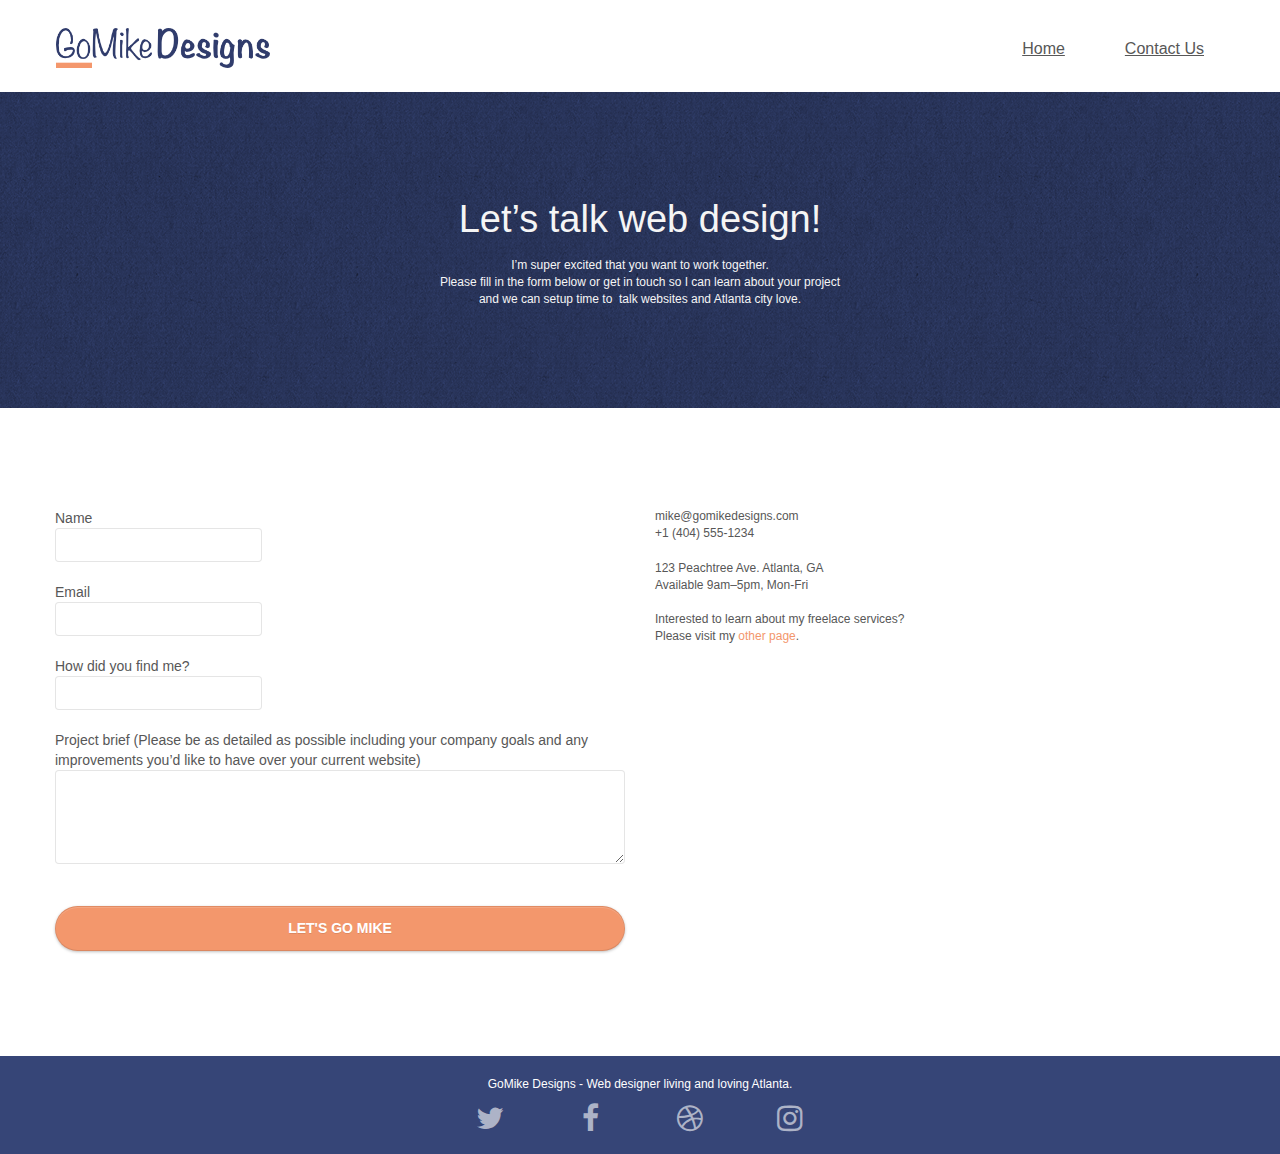
==== commit 8422bba1: "Minify css and js files & validate html/css" ====
--- a/contact.html
+++ b/contact.html
@@ -31,7 +31,7 @@
 	<div class="container bloc-sm">
 		<nav class="navbar row">
 			<div class="navbar-header">
-				<a class="navbar-brand" href="index.html"><img src="img/atlanta%20web%20design%20logo.png"  height="40" alt="GoMike Designs icon"/></a>
+				<a class="navbar-brand" href="index.html"><img src="img/atlanta%20web%20design%20logo.png"  height="40" alt="GoMike Designs icon"></a>
 				<button id="nav-toggle" type="button" class="ui-navbar-toggle navbar-toggle" data-toggle="collapse" data-target=".navbar-1">
 					<span class="sr-only">Toggle navigation</span><span class="icon-bar"></span><span class="icon-bar"></span><span class="icon-bar"></span>
 				</button>
@@ -39,12 +39,12 @@
 			<div class="collapse navbar-collapse navbar-1 special-dropdown-nav">
 				<ul class="site-navigation nav navbar-nav">
 					<li>
-						<a href="index.html" aria-label="visit our home page">Home</a>
+						<a class="nav-links" href="index.html" aria-label="visit our home page">Home</a>
 					</li>
 					<li>
 					</li>
 					<li>
-						<a href="contact.html">Contact Us</a>
+						<a class="nav-links" href="contact.html">Contact Us</a>
 					</li>
 				</ul>
 			</div>
@@ -54,7 +54,7 @@
 <!-- bloc-0 END -->
 
 <!-- bloc-6 -->
-<section class="bloc bg-dots-bg bg-repeat bgc-dark-slate-blue d-bloc bloc-bg-texture texture-paper" id="bloc-6">
+<div class="bloc bg-dots-bg bg-repeat bgc-dark-slate-blue d-bloc bloc-bg-texture texture-paper" id="bloc-6">
 	<div class="container bloc-lg">
 		<div class="row">
 			<div class="col-sm-12">
@@ -67,36 +67,36 @@
 			</div>
 		</div>
 	</div>
-</section>
+</div>
 <!-- bloc-6 END -->
 
 <!-- bloc-7 -->
-<section class="bloc bgc-white l-bloc" id="bloc-7">
+<div class="bloc bgc-white l-bloc" id="bloc-7">
 	<div class="container bloc-lg">
 	  <div class="row">
 		<div class="col-sm-6">
-		  <form id="form_1" novalidate success-msg="Your message has been sent." fail-msg="Sorry it seems that our mail server is not responding, Sorry for the inconvenience!">
+		  <form id="form_1" novalidate>
 			<div class="form-group">
 			  <label>
 				Name
-				<input id="name" class="form-control" required />
+				<input id="name" class="form-control" required >
 			  </label>
 			</div>
 			<div class="form-group">
 			  <label>
 				Email
-				<input id="email" class="form-control" type="email" required />
+				<input id="email" class="form-control" type="email" required >
 			  </label>
 			</div>
 			<div class="form-group">
 			  <label>
 				How did you find me?
-				<input class="form-control" type="text" required id="input_504" />
+				<input class="form-control" type="text" required id="input_504" >
 			  </label>
 			</div>
 			<div class="form-group">
 			  <label>
-				Project brief (Please be as detailed as possible including your company goals and any improvements you&rsquo;d like to have over your current website)<br />
+				Project brief (Please be as detailed as possible including your company goals and any improvements you&rsquo;d like to have over your current website)<br >
 				<textarea id="message" class="form-control" rows="4" cols="50" required></textarea>
 			  </label>
 			</div>
@@ -105,14 +105,14 @@
 		</div>
 		<div class="col-sm-6">
 		  <p>
-			mike@gomikedesigns.com<br />+1 (404) 555-1234<br />
-			<br />123 Peachtree Ave. Atlanta, GA<br />Available 9am–5pm, Mon-Fri <br />
-			<br />Interested to learn about my freelace services? <br />Please visit my&nbsp;<a class="ltc-atomic-tangerine" href="index.html" aria-label="Redirect you to our homepage">other page</a>.
+			mike@gomikedesigns.com<br >+1 (404) 555-1234<br >
+			<br >123 Peachtree Ave. Atlanta, GA<br >Available 9am–5pm, Mon-Fri <br >
+			<br >Interested to learn about my freelace services? <br >Please visit my&nbsp;<a class="ltc-atomic-tangerine" href="index.html" aria-label="Redirect you to our homepage">other page</a>.
 		  </p>
 		</div>
 	  </div>
 	</div>
-</section>
+</div>
   <!-- bloc-7 END -->
 
 <!-- ScrollToTop Button -->
--- a/style.css
+++ b/style.css
@@ -1,1059 +1 @@
-body {
-    margin: 0;
-    padding: 0;
-    background: #fff;
-    overflow-x: hidden;
-    -webkit-font-smoothing: antialiased;
-    -moz-osx-font-smoothing: grayscale;
-  }
-  
-  a,
-  button {
-    transition: all 0.3s ease-in-out;
-    outline: none !important;
-  }
-  
-  a:hover {
-    text-decoration: none;
-    cursor: pointer;
-  }
-  
-  #page-loading-blocs-notifaction {
-    position: fixed;
-    top: 0;
-    bottom: 0;
-    width: 100%;
-    z-index: 100000;
-    background: #ffffff url("img/pageload-spinner.gif") no-repeat center center;
-  }
-  
-  .bloc {
-    width: 100%;
-    clear: both;
-    background: 50% 50% no-repeat;
-    padding: 0 50px;
-    -webkit-background-size: cover;
-    -moz-background-size: cover;
-    -o-background-size: cover;
-    background-size: cover;
-    position: relative;
-  }
-  
-  .bloc .container {
-    padding-left: 0;
-    padding-right: 0;
-  }
-  
-  .bloc-lg {
-    padding: 100px 50px;
-  }
-  
-  .bloc-md {
-    padding: 50px;
-  }
-  
-  .bloc-sm {
-    padding: 20px 50px;
-  }
-  
-  .bg-center,
-  .bg-l-edge,
-  .bg-r-edge,
-  .bg-t-edge,
-  .bg-b-edge,
-  .bg-tl-edge,
-  .bg-bl-edge,
-  .bg-tr-edge,
-  .bg-br-edge,
-  .bg-repeat {
-    -webkit-background-size: auto !important;
-    -moz-background-size: auto !important;
-    -o-background-size: auto !important;
-    background-size: auto !important;
-  }
-  
-  .bg-repeat {
-    background: repeat;
-  }
-  
-  .bg-t-edge {
-    background: top no-repeat;
-  }
-  
-  .bloc-bg-texture::before {
-    content: "";
-    background-size: 2px 2px;
-    position: absolute;
-    top: 0;
-    bottom: 0;
-    left: 0;
-    right: 0;
-  }
-  
-  .texture-paper::before {
-    background: url("img/texture-paper.webp");
-    background-size: 280px 280px;
-  }
-  
-  .b-parallax {
-    background-attachment: fixed;
-  }
-  
-  .d-bloc {
-    color: rgba(255, 255, 255, 0.7);
-  }
-  
-  .d-bloc button:hover {
-    color: rgba(255, 255, 255, 0.9);
-  }
-  
-  .d-bloc .icon-round,
-  .d-bloc .icon-square,
-  .d-bloc .icon-rounded,
-  .d-bloc .icon-semi-rounded-a,
-  .d-bloc .icon-semi-rounded-b {
-    border-color: rgba(255, 255, 255, 0.9);
-  }
-  
-  .d-bloc .divider-h span {
-    border-color: rgba(255, 255, 255, 0.2);
-  }
-  
-  .d-bloc .a-btn,
-  .d-bloc .navbar a,
-  .d-bloc .navbar-brand,
-  .d-bloc a .icon-sm,
-  .d-bloc a .icon-md,
-  .d-bloc a .icon-lg,
-  .d-bloc a .icon-xl,
-  .d-bloc h1 a,
-  .d-bloc h2 a,
-  .d-bloc h3 a,
-  .d-bloc h4 a,
-  .d-bloc h5 a,
-  .d-bloc h6 a,
-  .d-bloc p a {
-    color: rgba(255, 255, 255, 0.6);
-  }
-  
-  .d-bloc .a-btn:hover,
-  .d-bloc .navbar a:hover,
-  .d-bloc .navbar-brand:hover,
-  .d-bloc a:hover .icon-sm,
-  .d-bloc a:hover .icon-md,
-  .d-bloc a:hover .icon-lg,
-  .d-bloc a:hover .icon-xl,
-  .d-bloc h1 a:hover,
-  .d-bloc h2 a:hover,
-  .d-bloc h3 a:hover,
-  .d-bloc h4 a:hover,
-  .d-bloc h5 a:hover,
-  .d-bloc h6 a:hover,
-  .d-bloc p a:hover {
-    color: rgba(255, 255, 255, 1);
-  }
-  
-  .d-bloc .navbar-toggle .icon-bar {
-    background: rgba(255, 255, 255, 1);
-  }
-  
-  .d-bloc .btn-wire,
-  .d-bloc .btn-wire:hover {
-    color: rgba(255, 255, 255, 1);
-    border-color: rgba(255, 255, 255, 1);
-  }
-  
-  .d-bloc .panel {
-    color: rgba(0, 0, 0, 0.5);
-  }
-  
-  .d-bloc .panel button:hover {
-    color: rgba(0, 0, 0, 0.7);
-  }
-  
-  .d-bloc .panel icon {
-    border-color: rgba(0, 0, 0, 0.7);
-  }
-  
-  .d-bloc .panel .divider-h span {
-    border-color: rgba(0, 0, 0, 0.1);
-  }
-  
-  .d-bloc .panel .a-btn {
-    color: rgba(0, 0, 0, 0.6);
-  }
-  
-  .d-bloc .panel .a-btn:hover {
-    color: rgba(0, 0, 0, 1);
-  }
-  
-  .d-bloc .panel .btn-wire,
-  .d-bloc .panel .btn-wire:hover {
-    color: rgba(0, 0, 0, 0.7);
-    border-color: rgba(0, 0, 0, 0.3);
-  }
-  
-  .d-bloc .panel,
-  .l-bloc {
-    color: rgba(0, 0, 0, 0);
-  }
-  
-  .d-bloc .panel button:hover,
-  .l-bloc button:hover {
-    color: rgba(0, 0, 0, 0.7);
-  }
-  
-  .l-bloc .icon-round,
-  .l-bloc .icon-square,
-  .l-bloc .icon-rounded,
-  .l-bloc .icon-semi-rounded-a,
-  .l-bloc .icon-semi-rounded-b {
-    border-color: rgba(0, 0, 0, 0.7);
-  }
-  
-  .d-bloc .panel .divider-h span,
-  .l-bloc .divider-h span {
-    border-color: rgba(0, 0, 0, 0.1);
-  }
-  
-  .d-bloc .panel .a-btn,
-  .l-bloc .a-btn,
-  .l-bloc .navbar a,
-  .l-bloc .navbar-brand,
-  .l-bloc a .icon-sm,
-  .l-bloc a .icon-md,
-  .l-bloc a .icon-lg,
-  .l-bloc a .icon-xl,
-  .l-bloc h1 a,
-  .l-bloc h2 a,
-  .l-bloc h3 a,
-  .l-bloc h4 a,
-  .l-bloc h5 a,
-  .l-bloc h6 a,
-  .l-bloc p a {
-    color: rgba(0, 0, 0, 0.6);
-  }
-  
-  .d-bloc .panel .a-btn:hover,
-  .l-bloc .a-btn:hover,
-  .l-bloc .navbar a:hover,
-  .l-bloc .navbar-brand:hover,
-  .l-bloc a:hover .icon-sm,
-  .l-bloc a:hover .icon-md,
-  .l-bloc a:hover .icon-lg,
-  .l-bloc a:hover .icon-xl,
-  .l-bloc h1 a:hover,
-  .l-bloc h2 a:hover,
-  .l-bloc h3 a:hover,
-  .l-bloc h4 a:hover,
-  .l-bloc h5 a:hover,
-  .l-bloc h6 a:hover,
-  .l-bloc p a:hover {
-    color: rgba(0, 0, 0, 1);
-  }
-  
-  .l-bloc .navbar-toggle .icon-bar {
-    color: rgba(0, 0, 0, 0.6);
-  }
-  
-  .d-bloc .panel .btn-wire,
-  .d-bloc .panel .btn-wire:hover,
-  .l-bloc .btn-wire,
-  .l-bloc .btn-wire:hover {
-    color: rgba(0, 0, 0, 0.7);
-    border-color: rgba(0, 0, 0, 0.3);
-  }
-  
-  .voffset {
-    margin-top: 30px;
-  }
-  
-  .voffset-lg {
-    margin-top: 80px;
-  }
-  
-  .row-no-gutters {
-    margin-right: 0;
-    margin-left: 0;
-  }
-  
-  .row.row-no-gutters > [class^="col-"],
-  .row.row-no-gutters > [class*=" col-"] {
-    padding-right: 0;
-    padding-left: 0;
-  }
-  
-  #bloc-2-services p {
-    font-size: 11px;
-  }
-  
-  .navbar {
-    margin-bottom: 0;
-    z-index: 1;
-  }
-  
-  .navbar-brand {
-    height: auto;
-    padding: 3px 15px;
-    font-size: 25px;
-    font-weight: normal;
-    font-weight: 600;
-    line-height: 44px;
-  }
-  
-  .navbar-brand img {
-    max-height: 200px;
-    margin: 0 5px 0 0;
-    display: inline;
-  }
-  
-  .navbar-brand img[src$="svg"] {
-    min-width: 100px;
-  }
-  
-  .nav-center .navbar-brand img {
-    margin: 0;
-  }
-  
-  .navbar .nav {
-    padding-top: 2px;
-    margin-right: 0;
-    float: right;
-    z-index: 1;
-  }
-  
-  .nav > li {
-    float: left;
-    margin: 4px 0 0 15px;
-    font-size: 16px;
-  }
-  
-  .navbar-nav .open .dropdown-menu > li > a {
-    text-align: inherit;
-  }
-  
-  .nav > li a:hover,
-  .nav > li a:focus {
-    background: transparent;
-  }
-  
-  .navbar-toggle {
-    margin: 10px 10px 0 0;
-    border: 0px;
-  }
-  
-  .navbar-toggle:hover {
-    background: transparent !important;
-  }
-  
-  .navbar-toggle .icon-bar {
-    background-color: rgba(0, 0, 0, 0.5);
-    width: 26px;
-  }
-  
-  .nav-invert .navbar .nav {
-    float: left;
-  }
-  
-  .nav-invert .navbar-header,
-  .nav-invert .navbar-brand {
-    float: right;
-    position: relative;
-    z-index: 2;
-  }
-  
-  @media (min-width: 768px) {
-    .site-navigation {
-      position: absolute;
-      top: 50%;
-      right: 20px;
-      transform: translate(0, -50%);
-      -webkit-transform: translateY(-50%);
-    }
-    .nav > li .dropdown-menu a,
-    .nav > li .dropdown-menu a:hover {
-      color: #484848;
-    }
-    .nav-invert .site-navigation {
-      left: 0;
-      right: 0;
-    }
-    .nav-center {
-      text-align: center;
-    }
-    .nav-center .navbar-header {
-      width: 100%;
-    }
-    .nav-center .navbar-header,
-    .nav-center .navbar-brand,
-    .nav-center .nav > li {
-      float: none;
-      display: inline-block;
-    }
-    .nav-center .site-navigation {
-      position: relative;
-      width: 100%;
-      right: 0;
-      margin-right: 0px;
-      margin-top: 20px;
-    }
-    .nav-center.mini-nav .navbar-toggle {
-      float: none;
-      margin: 10px auto 0;
-    }
-  }
-  
-  .nav > li > .dropdown a {
-    background: none !important;
-    display: block;
-    padding: 14px 15px;
-  }
-  
-  nav .caret {
-    margin: 0 5px;
-  }
-  
-  .dropdown-menu .dropdown-menu {
-    top: -8px;
-    left: 100%;
-  }
-  
-  .dropdown-menu .dropmenu-flow-right {
-    top: 100%;
-    left: 0;
-    margin-left: -1px;
-    border-top-left-radius: 0;
-    border-top-right-radius: 0;
-  }
-  
-  .dropdown-menu .dropdown span {
-    border: 4px solid black;
-    border-top-color: transparent;
-    border-right-color: transparent;
-    border-bottom-color: transparent;
-    margin: 6px -5px 0 0 !important;
-    float: right;
-  }
-  
-  .mg-md {
-    margin-top: 10px;
-    margin-bottom: 20px;
-  }
-  
-  .mg-lg {
-    margin-top: 10px;
-    margin-bottom: 40px;
-  }
-  
-  .btn {
-    margin: 0 5px 5px 0;
-  }
-  
-  .btn.pull-right {
-    margin: 0 0 5px 5px;
-  }
-  
-  .btn-d,
-  .btn-d:hover,
-  .btn-d:focus {
-    color: #fff;
-    background: rgba(0, 0, 0, 0.3);
-  }
-  
-  button {
-    outline: none !important;
-  }
-  
-  .btn-rd {
-    border-radius: 40px;
-  }
-  
-  .btn-clean {
-    border: 1px solid rgba(0, 0, 0, 0.08);
-    border-bottom-color: rgba(0, 0, 0, 0.1);
-    text-shadow: 0 1px 0 rgba(0, 0, 1, 0.1);
-    box-shadow: 0 1px 3px rgba(0, 0, 1, 0.25), inset 0 1px 0 0 rgba(255, 255, 255, 0.15);
-  }
-  
-  .icon-md {
-    font-size: 30px !important;
-  }
-  
-  .icon-lg {
-    font-size: 60px !important;
-  }
-  
-  .sm-shadow {
-    text-shadow: 0 1px 2px rgba(0, 0, 0, 0.3);
-  }
-  
-  .panel-sq,
-  .panel-sq .panel-heading,
-  .panel-sq .panel-footer {
-    border-radius: 0;
-  }
-  
-  .panel-rd {
-    border-radius: 30px;
-  }
-  
-  .panel-rd .panel-heading {
-    border-radius: 29px 29px 0 0;
-  }
-  
-  .panel-rd .panel-footer {
-    border-radius: 0 0 29px 29px;
-  }
-  
-  .form-control {
-    border-color: rgba(0, 0, 0, 0.1);
-    box-shadow: none;
-  }
-  
-  .scrollToTop {
-    width: 40px;
-    height: 40px;
-    position: fixed;
-    bottom: 20px;
-    right: 20px;
-    opacity: 0;
-    z-index: 500;
-    transition: all 0.3s ease-in-out;
-  }
-  
-  .scrollToTop span {
-    margin-top: 6px;
-  }
-  
-  .showScrollTop {
-    font-size: 14px;
-    opacity: 1;
-  }
-  
-  a[data-lightbox] {
-    position: relative;
-    display: block;
-    text-align: center;
-  }
-  
-  a[data-lightbox]:hover::before {
-    content: "+";
-    font-family: "HelveticaNeue-Light", "Helvetica Neue Light", "Helvetica Neue", Helvetica, Arial;
-    font-size: 32px;
-    width: 50px;
-    height: 50px;
-    margin-left: -25px;
-    border-radius: 50%;
-    background: rgba(0, 0, 0, 0.6);
-    color: #fff;
-    font-weight: 100;
-    z-index: 1;
-    position: absolute;
-    top: 50%;
-    transform: translateY(-50%);
-    -webkit-transform: translateY(-50%);
-  }
-  
-  a[data-lightbox]:hover img {
-    opacity: 0.6;
-    -webkit-animation-fill-mode: none;
-    animation-fill-mode: none;
-  }
-  
-  #lightbox-modal {
-    display: flex;
-    align-items: center;
-  }
-  
-  #lightbox-modal .modal-dialog {
-    width: 90%;
-    max-width: 900px;
-    margin: 0 auto 0;
-  }
-  
-  #lightbox-modal .modal-dialog img {
-    max-height: 90vh;
-    margin: 0 auto;
-  }
-  
-  .lightbox-caption {
-    padding: 20px;
-    color: #fff;
-    background: rgba(0, 0, 0, 0.5);
-    position: absolute;
-    left: 15px;
-    right: 15px;
-    bottom: 5px;
-  }
-  
-  .close-lightbox {
-    color: #fff;
-    font-size: 30px;
-    position: absolute;
-    top: 20px;
-    right: 20px;
-    z-index: 20;
-    background: rgba(0, 0, 0, 0.5);
-    border: none;
-    line-height: 30px;
-    padding: 0 9px 5px;
-    opacity: 0.3;
-  }
-  
-  .close-lightbox:hover,
-  .next-lightbox:hover,
-  .prev-lightbox:hover {
-    opacity: 1;
-    color: #fff;
-  }
-  
-  .next-lightbox,
-  .prev-lightbox {
-    font-size: 20px;
-    color: rgba(255, 255, 255, 0.9);
-    background: rgba(0, 0, 0, 0.5);
-    transition: all 0.2s ease-in-out;
-    position: absolute;
-    top: 45%;
-    z-index: 1;
-    opacity: 0.4;
-  }
-  
-  .next-lightbox {
-    padding: 6px 8px 1px 13px;
-    right: 25px;
-  }
-  
-  .prev-lightbox {
-    padding: 6px 13px 1px 10px;
-    left: 25px;
-  }
-  
-  .snapshot-lb .modal-body {
-    padding-bottom: 45px;
-  }
-  
-  .snapshot-lb .lightbox-caption {
-    padding: 0;
-    color: rgba(0, 0, 0, 0.5);
-    background: none;
-  }
-  
-  h1,
-  h2,
-  h3,
-  h4,
-  h5,
-  h6,
-  p,
-  label,
-  .btn,
-  a {
-    font-family: "helvetica";
-    font-weight: 400;
-    color: #575757 !important;
-  }
-  
-  /* .container {
-    max-width: 1000px;
-  } */
-  
-  .hero-bloc-text {
-    font-size: 38px;
-  }
-  
-  .hero-bloc-text-sub {
-    font-size: 36px;
-  }
-  
-  .statement-bloc-text {
-    line-height: 26px;
-    font-style: italic;
-    font-size: 20px;
-    text-align: center;
-    font-weight: lighter;
-    max-width: 520px;
-    margin: auto auto auto auto;
-  }
-  
-  p {
-    font-size: 12px;
-  }
-  
-  .tight-width-whitespace {
-    max-width: 600px;
-    margin: auto auto auto auto;
-  }
-  
-  .h1 {
-    font-size: 20px;
-    font-family: "Open Sans";
-  }
-  
-  .cta-hero {
-    margin-top: 22px;
-    color: #ffffff !important;
-    text-transform: uppercase;
-    padding: 12px 28px 12px 28px;
-    font-size: 1em;
-    font-weight: 700;
-  }
-  
-  .social {
-    max-width: 400px;
-    margin: auto auto auto auto;
-  }
-  
-  h2 {
-    font-size: 22px;
-    line-height: 1.4em;
-  }
-  
-  h3 {
-    font-size: 15px;
-    text-transform: uppercase;
-    font-weight: 700;
-    color: #333333 !important;
-  }
-  
-  .med-width-whitespace {
-    max-width: 800px;
-    margin: auto auto auto auto;
-    box-shadow: 0px 0px 0px #000000;
-  }
-  
-  h1 {
-    color: #333333 !important;
-  }
-  
-  h4 {
-    color: #333333 !important;
-  }
-  
-  .icons {
-    margin-bottom: 14px;
-    margin-top: 24px;
-  }
-  
-  .white {
-    color: #ffffff !important;
-  }
-  
-  .portfolio-thumb {
-    margin-bottom: 24px;
-  }
-  
-  .portfolio-row {
-    margin-bottom: 44px;
-    margin-top: 50px;
-  }
-  
-  .avatar {
-    box-shadow: 0px 4px 9px rgba(0, 0, 0, 0.3);
-  }
-  
-  .black-background {
-    background-color: rgba(35, 31, 32, 0.7);
-    padding: 40px 40px 40px 40px;
-  }
-  
-  .bold-link {
-    font-weight: 900;
-    text-decoration: underline !important;
-  }
-  
-  .service-header {
-    font-size: 15px;
-    font-weight: 700;
-    text-transform: uppercase;
-  }
-  
-  .bgc-white {
-    background-color: #ffffff;
-  }
-  
-  .bgc-dark-slate-blue {
-    background-color: #364577;
-  }
-  
-  .bgc-atomic-tangerine {
-    background-color: #f3976c;
-  }
-  
-  .tc-white {
-    color: #f5f5f5 !important;
-  }
-  
-  .btn-atomic-tangerine {
-    background: #f3976c;
-    color: #ffffff !important;
-  }
-  
-  .btn-atomic-tangerine:hover {
-    background: #c27956 !important;
-    color: #ffffff !important;
-  }
-  
-  .ltc-white {
-    color: #ffffff !important;
-  }
-  
-  .ltc-white:hover {
-    color: #cccccc !important;
-  }
-  
-  .ltc-atomic-tangerine {
-    color: #f3976c !important;
-  }
-  
-  .ltc-atomic-tangerine:hover {
-    color: #c27956 !important;
-  }
-  
-  .icon-dark-slate-blue {
-    color: #364577 !important;
-    border-color: #364577 !important;
-  }
-  
-  .bg-dots-bg {
-    background-image: url("img/dots-bg.png");
-  }
-  
-  .bg-lines-h2-bg {
-    background-image: url("img/lines-h2-bg.png");
-  }
-  
-  .bg-atlanta-20made-20sign {
-    background-image: url("img/atlanta\ made\ sign.webp");
-  }
-  
-  .bg-atlanta-20made-20sign-20orange {
-    background-image: url("img/atlanta\ made\ sign\ orange.webp");
-  }
-  
-  @media (max-width: 1024px) {
-    .bloc {
-      padding-left: 20px;
-      padding-right: 20px;
-    }
-    .bloc.full-width-bloc,
-    .bloc-tile-2.full-width-bloc .container,
-    .bloc-tile-3.full-width-bloc .container,
-    .bloc-tile-4.full-width-bloc .container {
-      padding-left: 0;
-      padding-right: 0;
-    }
-  }
-  
-  @media (max-width: 992px) and (min-width: 768px) {
-    .navbar .nav {
-      max-width: 80%;
-    }
-    .nav-center.navbar .nav {
-      max-width: 100%;
-    }
-  }
-  
-  @media only screen and (min-device-width: 768px) and (max-device-width: 1024px) and (orientation: landscape) {
-    .b-parallax {
-      background-attachment: scroll;
-    }
-  }
-  
-  @media only screen and (min-device-width: 1024px) and (max-device-width: 1366px) and (-webkit-min-device-pixel-ratio: 1.5) {
-    .b-parallax {
-      background-attachment: scroll;
-    }
-  }
-  
-  @media (max-width: 991px) {
-    .container {
-      width: 100%;
-    }
-    .b-parallax {
-      background-attachment: scroll;
-    }
-    .page-container,
-    #hero-bloc {
-      overflow-x: hidden;
-      position: relative;
-    }
-    .bloc {
-      padding-left: constant(safe-area-inset-left);
-      padding-right: constant(safe-area-inset-right);
-    }
-    .bloc-group,
-    .bloc-group .bloc {
-      display: block;
-      width: 100%;
-    }
-    .bloc-fill-screen .fill-bloc-top-edge,
-    .bloc-fill-screen .fill-bloc-bottom-edge {
-      padding: 0 20px;
-      padding-left: constant(safe-area-inset-left);
-      padding-right: constant(safe-area-inset-right);
-    }
-  }
-  
-  @media (max-width: 767px) {
-    .page-container {
-      overflow-x: hidden;
-      position: relative;
-    }
-    h1,
-    h2,
-    h3,
-    h4,
-    h5,
-    h6,
-    p,
-    #disqus_thread {
-      padding-left: 10px !important;
-      padding-right: 10px !important;
-    }
-    .b-parallax {
-      background-attachment: scroll;
-    }
-    .navbar .nav {
-      padding-top: 0;
-      border-top: 1px solid rgba(0, 0, 0, 0.2);
-      float: none !important;
-    }
-    .navbar.row {
-      margin-left: 0;
-      margin-right: 0;
-    }
-    .site-navigation {
-      position: inherit;
-      transform: none;
-      -webkit-transform: none;
-      -ms-transform: none;
-    }
-    .nav > li {
-      margin-top: 0;
-      border-bottom: 1px solid rgba(0, 0, 0, 0.1);
-      background: rgba(0, 0, 0, 0.05);
-      text-align: left;
-      padding-left: 15px;
-      width: 100%;
-    }
-    .nav > li:hover {
-      background: rgba(0, 0, 0, 0.08);
-    }
-    .dropdown .dropdown a .caret {
-      float: none;
-      margin: 5px 0 0 10px !important;
-      border: 4px solid black;
-      border-bottom-color: transparent;
-      border-right-color: transparent;
-      border-left-color: transparent;
-    }
-    #hero-bloc .navbar .nav {
-      background: rgba(0, 0, 0, 0.8);
-    }
-    #hero-bloc .navbar .nav a {
-      color: rgba(255, 255, 255, 0.6);
-    }
-    .hero {
-      padding: 50px 0;
-    }
-    .hero-nav {
-      left: -1px;
-      right: -1px;
-    }
-    .navbar-collapse {
-      padding: 0;
-      overflow-x: hidden;
-      -webkit-box-shadow: none;
-      box-shadow: none;
-    }
-    .navbar-brand img {
-      max-height: 40px;
-      width: auto;
-    }
-    .nav-invert .navbar-header {
-      float: none;
-      width: 100%;
-    }
-    .nav-invert .navbar-toggle {
-      float: left;
-      margin-left: 10px;
-    }
-    .bloc {
-      padding-left: 0;
-      padding-right: 0;
-    }
-    .bloc-xxl,
-    .bloc-xl,
-    .bloc-lg {
-      padding: 40px 0;
-    }
-    .bloc-sm,
-    .bloc-md {
-      padding-left: 0;
-      padding-right: 0;
-    }
-    .bloc-tile-2 .container,
-    .bloc-tile-3 .container,
-    .bloc-tile-4 .container,
-    .bloc-fill-screen .fill-bloc-top-edge,
-    .bloc-fill-screen .fill-bloc-bottom-edge {
-      padding-left: 0;
-      padding-right: 0;
-    }
-    .a-block {
-      padding: 0 10px;
-    }
-    .btn-dwn {
-      display: none;
-    }
-    .voffset {
-      margin-top: 5px;
-    }
-    .voffset-md {
-      margin-top: 20px;
-    }
-    .voffset-lg {
-      margin-top: 30px;
-    }
-    form {
-      padding: 5px;
-    }
-    .close-lightbox {
-      display: inline-block;
-    }
-    .blocsapp-device-iphone5 {
-      background-size: 216px 425px;
-      padding-top: 60px;
-      width: 216px;
-      height: 425px;
-    }
-    .blocsapp-device-iphone5 img {
-      width: 180px;
-      height: 320px;
-    }
-  }
-  
-  @media (max-width: 400px) {
-    .bloc {
-      padding-left: 0;
-      padding-right: 0;
-    }
-  }
-  
-  @media (max-width: 767px) {
-    .bloc-mob-center-text {
-      text-align: center;
-    }
-  }
-  
-
-.nav-links {
-    text-decoration: underline;
-}
-
-.nav-links:hover {
-    cursor: pointer;
-
-}
-
+.d-bloc .navbar-toggle .icon-bar,body{background:#fff}.bloc .container,.row.row-no-gutters>[class*=" col-"],.row.row-no-gutters>[class^=col-]{padding-right:0;padding-left:0}.nav-center .navbar-brand img,body{margin:0}.nav-invert .navbar .nav,.nav>li{float:left}a,button{outline:0!important}.scrollToTop,a,button{transition:.3s ease-in-out}.nav-links:hover,a:hover{cursor:pointer}body{padding:0;overflow-x:hidden;-webkit-font-smoothing:antialiased;-moz-osx-font-smoothing:grayscale}a:hover{text-decoration:none}#page-loading-blocs-notifaction{position:fixed;top:0;bottom:0;width:100%;z-index:100000;background:url("img/pageload-spinner.gif") center center no-repeat #fff}.bloc{width:100%;clear:both;background:50% 50%/cover no-repeat;padding:0 50px;position:relative}.bloc-lg{padding:100px 50px}.bloc-md{padding:50px}.bloc-sm{padding:20px 50px}.bg-b-edge,.bg-bl-edge,.bg-br-edge,.bg-center,.bg-l-edge,.bg-r-edge,.bg-repeat,.bg-t-edge,.bg-tl-edge,.bg-tr-edge{-webkit-background-size:auto!important;-moz-background-size:auto!important;-o-background-size:auto!important;background-size:auto!important}.bg-repeat,.nav>li a:focus,.nav>li a:hover{background:0 0}.bg-t-edge{background:top no-repeat}.bloc-bg-texture::before{content:"";background-size:2px 2px;position:absolute;top:0;bottom:0;left:0;right:0}.texture-paper::before{background:url("img/texture-paper.webp") 0 0/280px 280px}.nav>li>.dropdown a,.navbar-toggle:hover{background:0 0!important}.b-parallax{background-attachment:fixed}.d-bloc{color:rgba(255,255,255,.7)}.d-bloc button:hover{color:rgba(255,255,255,.9)}.d-bloc .icon-round,.d-bloc .icon-rounded,.d-bloc .icon-semi-rounded-a,.d-bloc .icon-semi-rounded-b,.d-bloc .icon-square{border-color:rgba(255,255,255,.9)}.d-bloc .divider-h span{border-color:rgba(255,255,255,.2)}.d-bloc .a-btn,.d-bloc .navbar a,.d-bloc .navbar-brand,.d-bloc a .icon-lg,.d-bloc a .icon-md,.d-bloc a .icon-sm,.d-bloc a .icon-xl,.d-bloc h1 a,.d-bloc h2 a,.d-bloc h3 a,.d-bloc h4 a,.d-bloc h5 a,.d-bloc h6 a,.d-bloc p a{color:rgba(255,255,255,.6)}.d-bloc .a-btn:hover,.d-bloc .navbar a:hover,.d-bloc .navbar-brand:hover,.d-bloc a:hover .icon-lg,.d-bloc a:hover .icon-md,.d-bloc a:hover .icon-sm,.d-bloc a:hover .icon-xl,.d-bloc h1 a:hover,.d-bloc h2 a:hover,.d-bloc h3 a:hover,.d-bloc h4 a:hover,.d-bloc h5 a:hover,.d-bloc h6 a:hover,.d-bloc p a:hover{color:#fff}.d-bloc .btn-wire,.d-bloc .btn-wire:hover{color:#fff;border-color:#fff}.d-bloc .panel icon,.l-bloc .icon-round,.l-bloc .icon-rounded,.l-bloc .icon-semi-rounded-a,.l-bloc .icon-semi-rounded-b,.l-bloc .icon-square{border-color:rgba(0,0,0,.7)}.d-bloc .panel,.l-bloc{color:transparent}.d-bloc .panel button:hover,.l-bloc button:hover{color:rgba(0,0,0,.7)}.d-bloc .panel .divider-h span,.l-bloc .divider-h span{border-color:rgba(0,0,0,.1)}.d-bloc .panel .a-btn,.l-bloc .a-btn,.l-bloc .navbar a,.l-bloc .navbar-brand,.l-bloc .navbar-toggle .icon-bar,.l-bloc a .icon-lg,.l-bloc a .icon-md,.l-bloc a .icon-sm,.l-bloc a .icon-xl,.l-bloc h1 a,.l-bloc h2 a,.l-bloc h3 a,.l-bloc h4 a,.l-bloc h5 a,.l-bloc h6 a,.l-bloc p a{color:rgba(0,0,0,.6)}.d-bloc .panel .a-btn:hover,.l-bloc .a-btn:hover,.l-bloc .navbar a:hover,.l-bloc .navbar-brand:hover,.l-bloc a:hover .icon-lg,.l-bloc a:hover .icon-md,.l-bloc a:hover .icon-sm,.l-bloc a:hover .icon-xl,.l-bloc h1 a:hover,.l-bloc h2 a:hover,.l-bloc h3 a:hover,.l-bloc h4 a:hover,.l-bloc h5 a:hover,.l-bloc h6 a:hover,.l-bloc p a:hover{color:#000}.d-bloc .panel .btn-wire,.d-bloc .panel .btn-wire:hover,.l-bloc .btn-wire,.l-bloc .btn-wire:hover{color:rgba(0,0,0,.7);border-color:rgba(0,0,0,.3)}.voffset{margin-top:30px}.voffset-lg{margin-top:80px}.row-no-gutters{margin-right:0;margin-lef